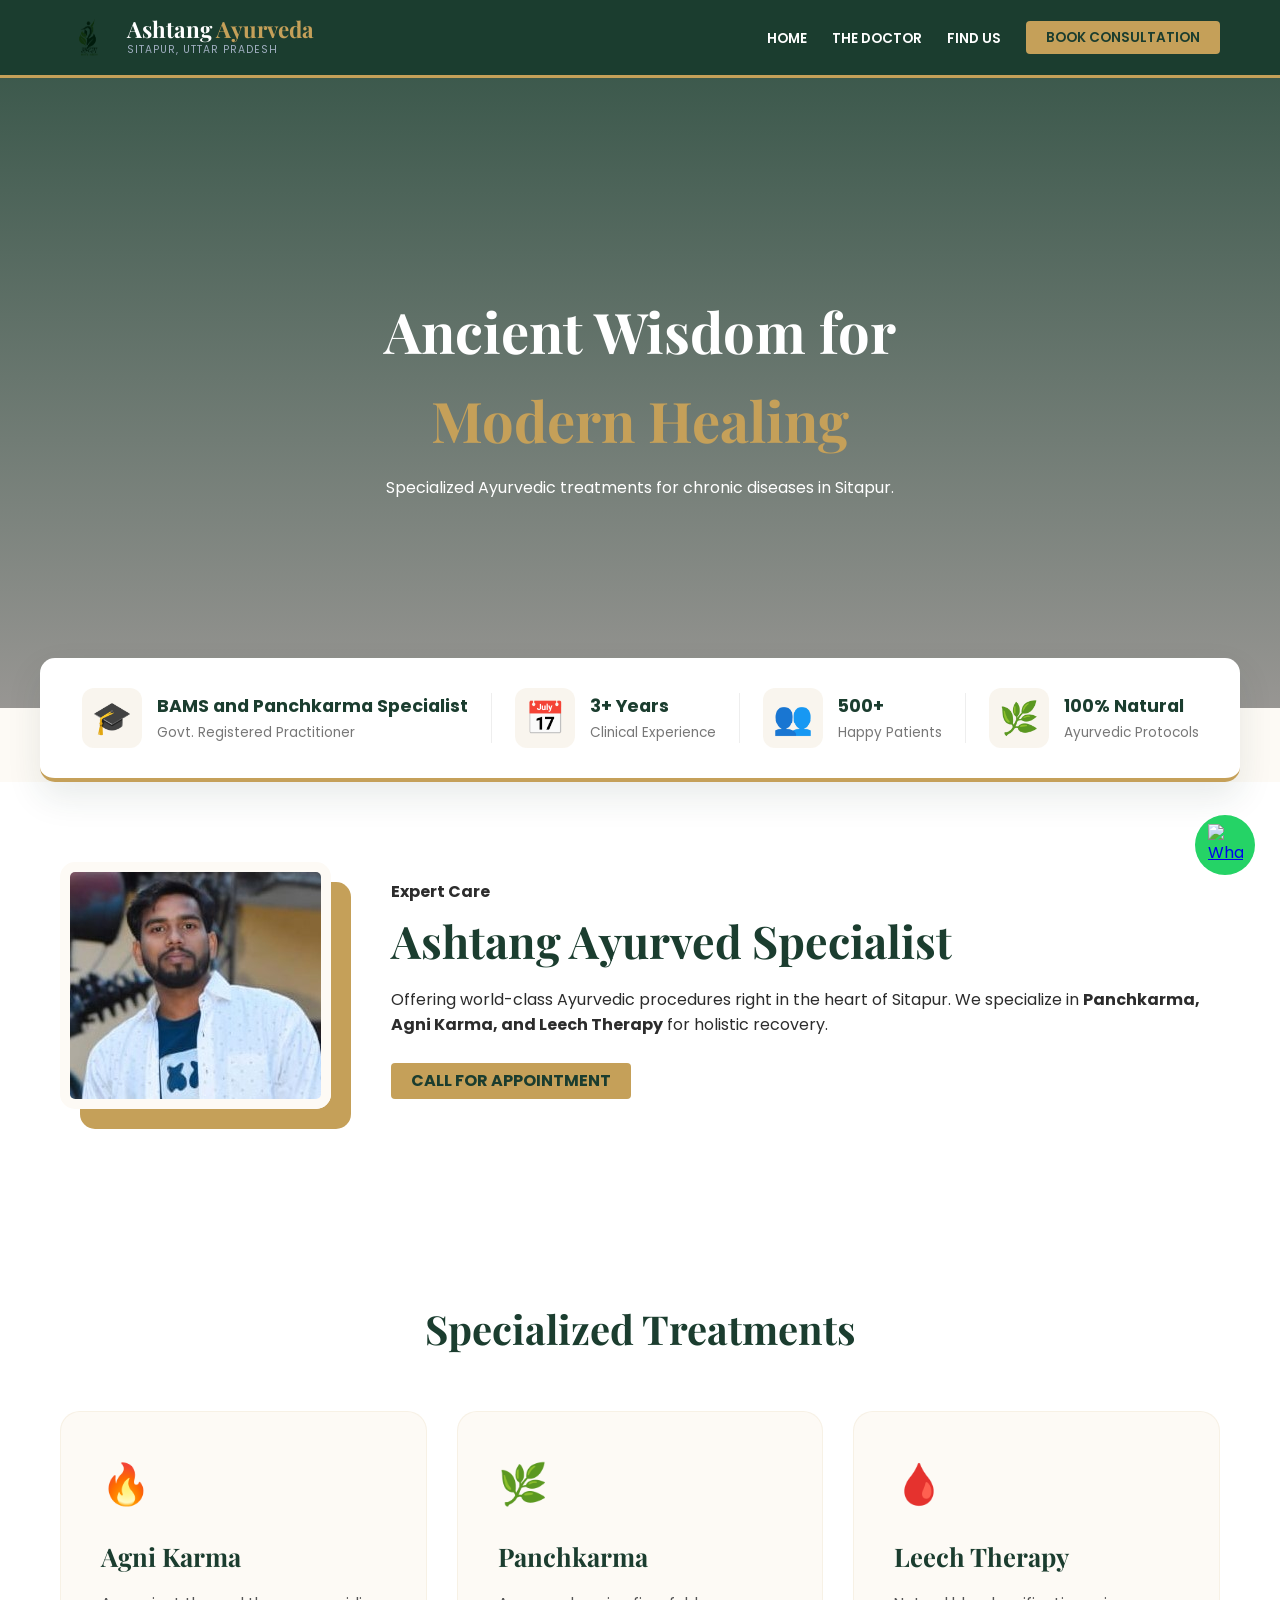
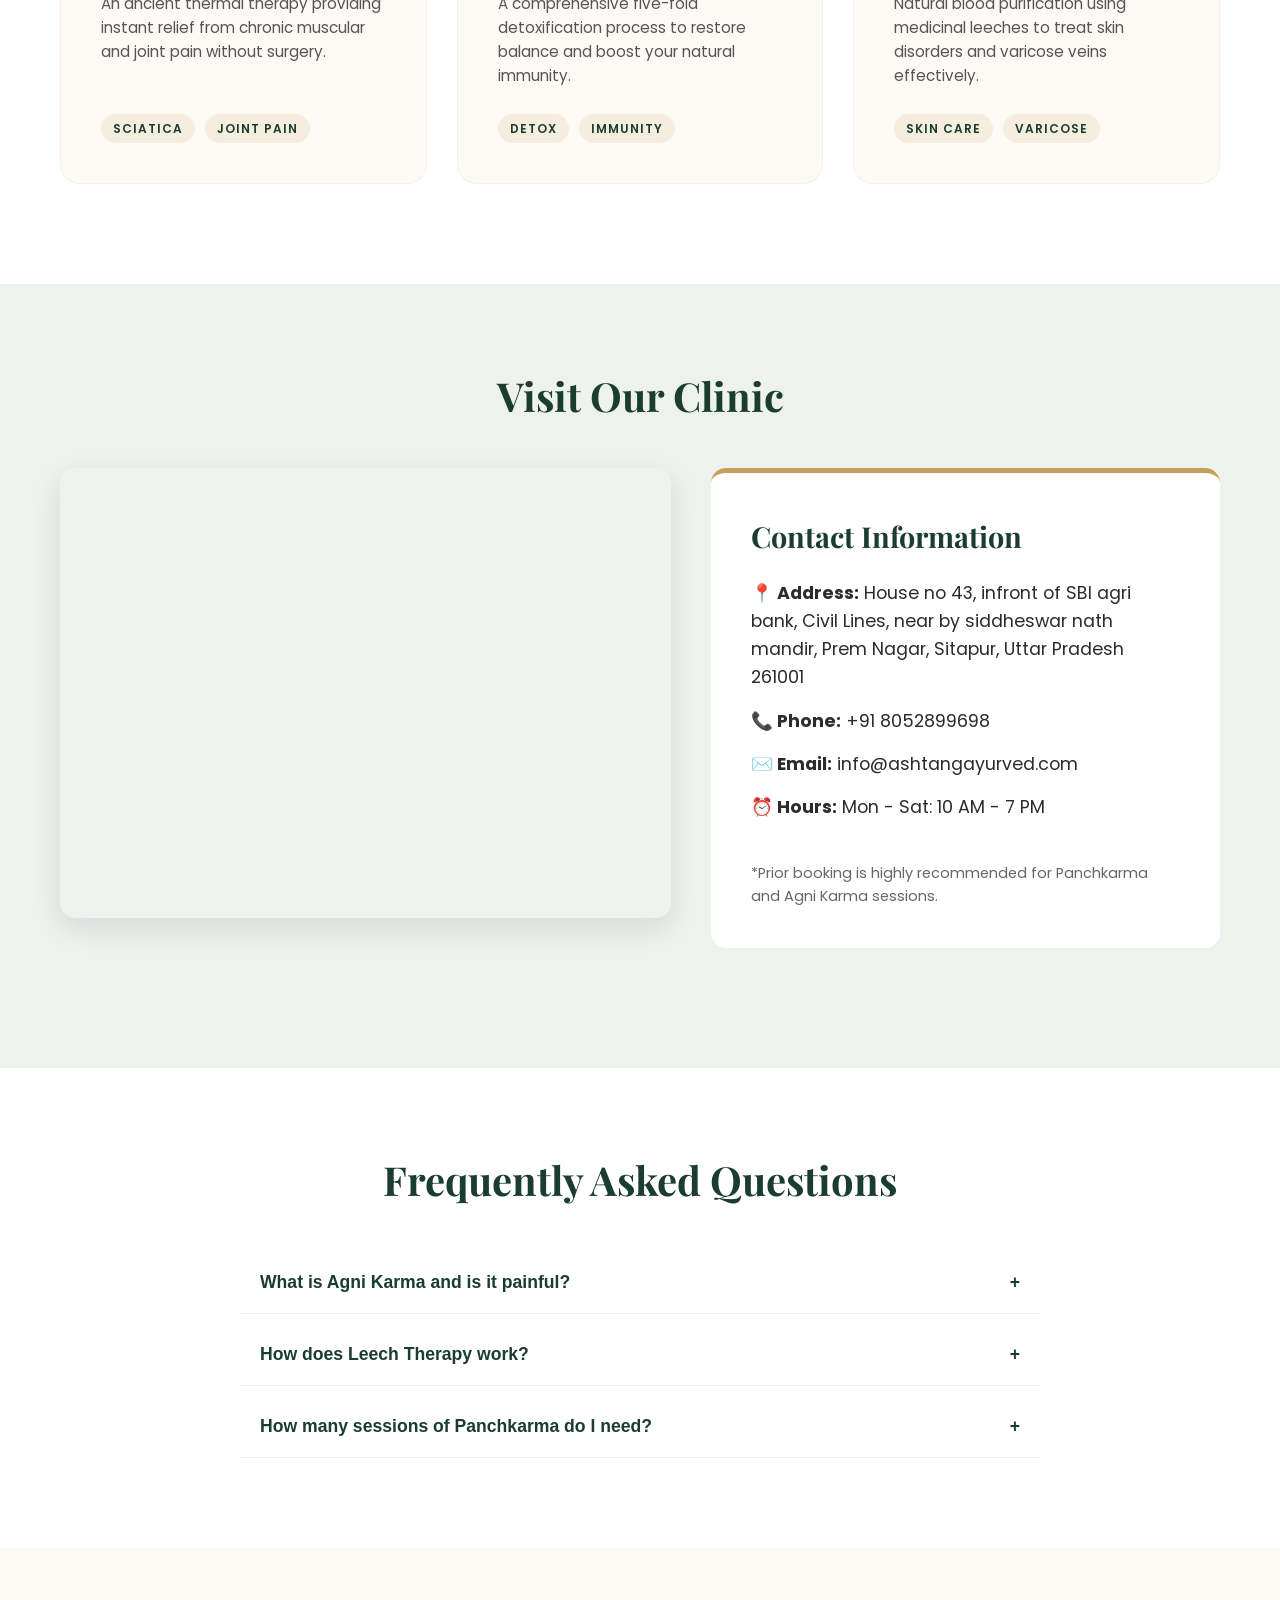
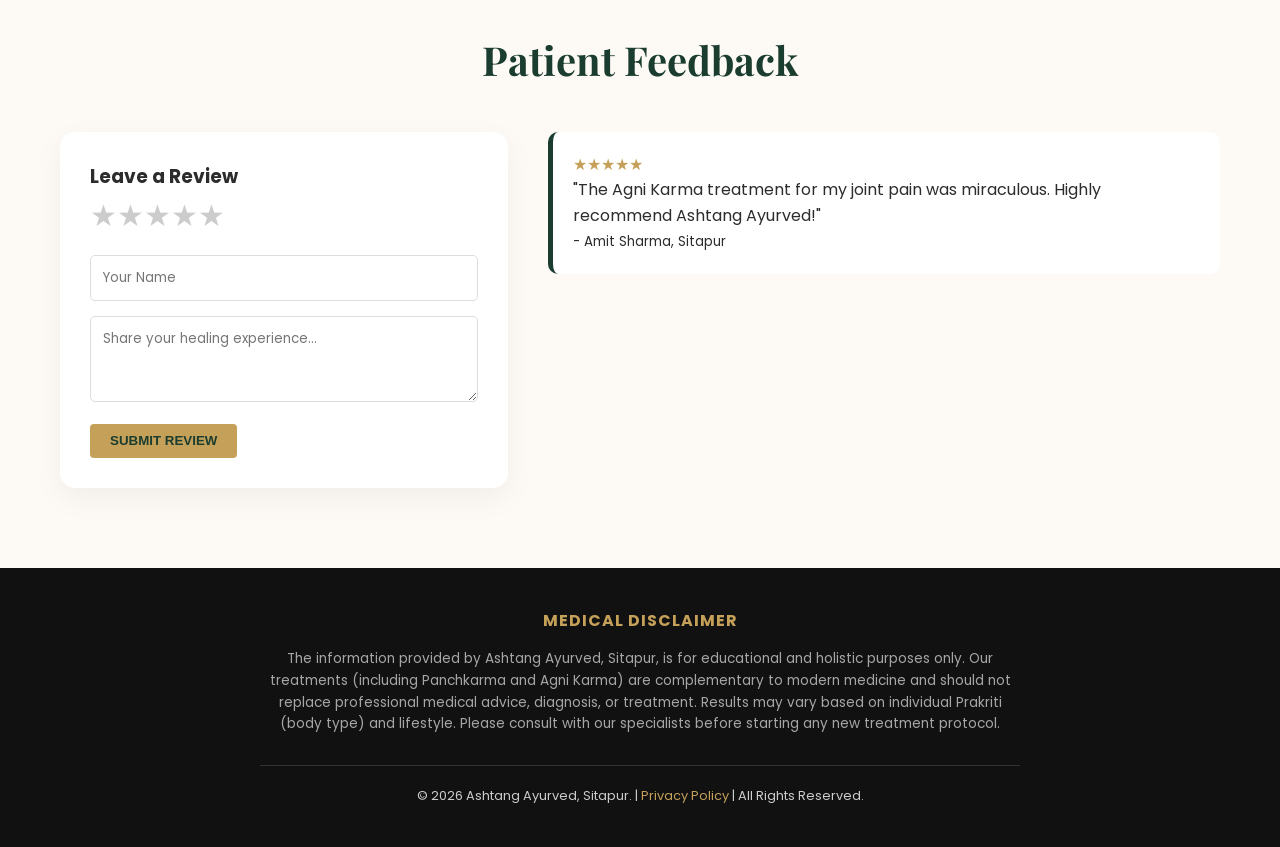
==== index.html @ 62a24b26 "Update index file for dr photo" ====
<!DOCTYPE html>
<html lang="en">
<head>
    <meta charset="UTF-8">
    <meta name="viewport" content="width=device-width, initial-scale=1.0">
    <title>Ashtang Ayurveda | Sitapur - Specialized Ayurvedic Clinic</title>
    <link href="https://fonts.googleapis.com/css2?family=Playfair+Display:wght@700&family=Poppins:wght@300;400;600&display=swap" rel="stylesheet">
    <link rel="stylesheet" href="style.css">
</head>
<body>

    <nav class="navbar">
    <div class="container navbar-content">
        <div class="logo-area">
            <img src="अष्टांग_आयुर्वेद_क्लीनिक.png" alt="Logo" class="header-logo">
            <div class="logo-text">
                <h1 class="logo">Ashtang <span>Ayurveda</span></h1>
                <p class="location-tag">Sitapur, Uttar Pradesh</p>
            </div>
        </div>
        <ul class="nav-links">
            <li><a href="#home">HOME</a></li>
            <li><a href="#about">THE DOCTOR</a></li>
            <li><a href="#location">FIND US</a></li>
            <li><a href="https://wa.me/918052899698" class="btn-cta">Book Consultation</a></li>
        </ul>
    </div>
</nav>

    <header id="home" class="hero">
        <div class="container">
            <h2>Ancient Wisdom for <br><span>Modern Healing</span></h2>
            <p>Specialized Ayurvedic treatments for chronic diseases in Sitapur.</p>
        </div>
    </header>

<section class="trust-banner">
    <div class="container banner-flex">
        <div class="trust-item">
            <span class="trust-icon">🎓</span>
            <div class="trust-text">
                <h4>BAMS and Panchkarma Specialist</h4>
                <p>Govt. Registered Practitioner</p>
            </div>
        </div>
        <div class="trust-divider"></div>
        <div class="trust-item">
            <span class="trust-icon">📅</span>
            <div class="trust-text">
                <h4>3+ Years</h4>
                <p>Clinical Experience</p>
            </div>
        </div>
        <div class="trust-divider"></div>
        <div class="trust-item">
            <span class="trust-icon">👥</span>
            <div class="trust-text">
                <h4>500+</h4>
                <p>Happy Patients</p>
            </div>
        </div>
        <div class="trust-divider"></div>
        <div class="trust-item">
            <span class="trust-icon">🌿</span>
            <div class="trust-text">
                <h4>100% Natural</h4>
                <p>Ayurvedic Protocols</p>
            </div>
        </div>
    </div>
</section>

    <section id="about" class="about-doctor">
        <div class="container">
            <div class="doctor-flex">
                <div class="doctor-image">
                    <img src="dr .jpeg" alt="Doctor Photo">
                </div>
                <div class="doctor-info">
                    <h4>Expert Care</h4>
                    <h2>Ashtang Ayurved Specialist</h2>
                    <p>Offering world-class Ayurvedic procedures right in the heart of Sitapur. We specialize in <strong>Panchkarma, Agni Karma, and Leech Therapy</strong> for holistic recovery.</p>
                    <br>
                    <a href="tel:+919876543210" class="btn-cta" style="text-decoration:none;">Call for Appointment</a>
                </div>
            </div>
        </div>
    </section>
<!--<div id="waGreeting" class="wa-greeting">
    <div class="wa-header">
        <strong>Ashtang Ayurved</strong>
        <span class="wa-status">Online</span>
    </div>
    <p>Namaste! 🙏 Need help with chronic pain or a health consultation? Message us now.</p>
    <div class="wa-triangle"></div>
</div> -->
<section id="services" class="services-section">
    <div class="container">
        <h2 class="section-title">Specialized Treatments</h2>
        <div class="services-grid">
            <div class="service-card">
                <div class="service-icon">🔥</div>
                <h3>Agni Karma</h3>
                <p>An ancient thermal therapy providing instant relief from chronic muscular and joint pain without surgery.</p>
                <ul class="service-tags">
                    <li>Sciatica</li>
                    <li>Joint Pain</li>
                </ul>
            </div>

            <div class="service-card">
                <div class="service-icon">🌿</div>
                <h3>Panchkarma</h3>
                <p>A comprehensive five-fold detoxification process to restore balance and boost your natural immunity.</p>
                <ul class="service-tags">
                    <li>Detox</li>
                    <li>Immunity</li>
                </ul>
            </div>

            <div class="service-card">
                <div class="service-icon">🩸</div>
                <h3>Leech Therapy</h3>
                <p>Natural blood purification using medicinal leeches to treat skin disorders and varicose veins effectively.</p>
                <ul class="service-tags">
                    <li>Skin Care</li>
                    <li>Varicose</li>
                </ul>
            </div>
        </div>
    </div>
</section>

    <section id="location" class="location-section">
        <div class="container">
            <h2 style="text-align:center; font-family: 'Playfair Display', serif; font-size: 2.5rem; color: var(--primary-green); margin-bottom: 40px;">Visit Our Clinic</h2>
            <div class="map-flex">
                <div class="map-container">
                    <iframe src="https://www.google.com/maps/embed?pb=!1m18!1m12!1m3!1d7073.698194870112!2d80.66636896977536!3d27.5671934!2m3!1f0!2f0!3f0!3m2!1i1024!2i768!4f13.1!3m3!1m2!1s0x399ed7002615977b%3A0xf498e1e6c9c379ab!2sAshtang%20Ayurveda%20clinic!5e0!3m2!1sen!2sin!4v1774503449851!5m2!1sen!2sin" width="600" height="450" style="border:0;" allowfullscreen="" loading="lazy" referrerpolicy="no-referrer-when-downgrade"></iframe>
                </div>
                <div class="contact-card">
                    <h3>Contact Information</h3>
                    <div class="contact-item"><strong>📍 Address:</strong> House no 43, infront of SBI agri bank, Civil Lines, near by siddheswar nath mandir, Prem Nagar, Sitapur, Uttar Pradesh 261001</div>
                    <div class="contact-item"><strong>📞 Phone:</strong> +91 8052899698</div>
                    <div class="contact-item"><strong>✉️ Email:</strong> info@ashtangayurved.com</div>
                    <div class="contact-item"><strong>⏰ Hours:</strong> Mon - Sat: 10 AM - 7 PM</div>
                    <br>
                    <p style="color: #666; font-size: 0.9rem;">*Prior booking is highly recommended for Panchkarma and Agni Karma sessions.</p>
                </div>
            </div>
        </div>
    </section>

    <section id="faq" class="faq-section">
        <div class="container">
            <h2 class="section-title">Frequently Asked Questions</h2>
            <div class="faq-container">
                <div class="faq-item">
                    <button class="faq-question">What is Agni Karma and is it painful? <span>+</span></button>
                    <div class="faq-answer">
                        <p>Agni Karma is a traditional thermal micro-cautery technique. While it involves heat, it is performed with precision. Most patients in our Sitapur clinic describe it as a minor "pinprick" sensation, providing almost instant relief for chronic pain like Sciatica or Joint pain.</p>
                    </div>
                </div>
                <div class="faq-item">
                    <button class="faq-question">How does Leech Therapy work? <span>+</span></button>
                    <div class="faq-answer">
                        <p>Leech Therapy (Jalaukavacharana) involves using medicinal leeches to remove localized impure blood and inject healing enzymes. It is highly effective for skin diseases, varicose veins, and non-healing ulcers.</p>
                    </div>
                </div>
                <div class="faq-item">
                    <button class="faq-question">How many sessions of Panchkarma do I need? <span>+</span></button>
                    <div class="faq-answer">
                        <p>The number of sessions depends entirely on your body type (Prakriti) and the severity of the disease. Typically, a standard detox cycle lasts 7 to 21 days.</p>
                    </div>
                </div>
            </div>
        </div>
    </section>

    <section id="feedback" class="feedback-section">
        <div class="container">
            <h2 class="section-title">Patient Feedback</h2>
            <div class="feedback-container">
                <div class="feedback-form">
                    <h3>Leave a Review</h3>
                    <div class="star-rating">
                        <input type="radio" name="stars" id="star5" value="5"><label for="star5">★</label>
                        <input type="radio" name="stars" id="star4" value="4"><label for="star4">★</label>
                        <input type="radio" name="stars" id="star3" value="3"><label for="star3">★</label>
                        <input type="radio" name="stars" id="star2" value="2"><label for="star2">★</label>
                        <input type="radio" name="stars" id="star1" value="1"><label for="star1">★</label>
                    </div>
                    <input type="text" id="reviewerName" placeholder="Your Name" required>
                    <textarea id="reviewerText" placeholder="Share your healing experience..." rows="3" required></textarea>
                    <button type="button" class="btn-cta" onclick="addReview()">Submit Review</button>
                </div>
                <div class="reviews-display" id="reviewsDisplay">
                    <div class="review-item">
                        <div class="review-stars">★★★★★</div>
                        <p>"The Agni Karma treatment for my joint pain was miraculous. Highly recommend Ashtang Ayurved!"</p>
                        <small>- Amit Sharma, Sitapur</small>
                    </div>
                </div>
            </div>
        </div>
    </section>

    <a href="https://wa.me/919876543210" class="wa-float" target="_blank">
        <img src="https://upload.wikimedia.org/wikipedia/commons/6/6b/WhatsApp.svg" width="35" alt="WhatsApp">
    </a>

    <footer>
    <div class="container footer-content">
        <div class="footer-disclaimer">
            <h4>Medical Disclaimer</h4>
            <p>
                The information provided by Ashtang Ayurved, Sitapur, is for educational and holistic purposes only. 
                Our treatments (including Panchkarma and Agni Karma) are complementary to modern medicine and should 
                not replace professional medical advice, diagnosis, or treatment. Results may vary based on 
                individual Prakriti (body type) and lifestyle. Please consult with our specialists before 
                starting any new treatment protocol.
            </p>
        </div>
        <hr class="footer-divider">
        <p class="copyright">© 2026 Ashtang Ayurved, Sitapur. | <a href="#privacy">Privacy Policy</a> | All Rights Reserved.</p>
    </div>
</footer>

    <script src="script.js"></script>
<button id="scrollToTop" class="scroll-btn" title="Go to top">
    <span class="arrow-up">↑</span>
</button>
</body>
</html>
---- style.css ----
:root {
    --primary-green: #1b3d2f; 
    --accent-gold: #c5a059;   
    --bg-cream: #fdfaf5;      
    --text-dark: #2c2c2c;
    --white: #ffffff;
}

* { margin: 0; padding: 0; box-sizing: border-box; }

body { 
    font-family: 'Poppins', sans-serif; 
    background-color: var(--bg-cream); 
    color: var(--text-dark); 
    line-height: 1.6; 
    scroll-behavior: smooth; 
}

.container { max-width: 1200px; margin: 0 auto; padding: 0 20px; }

/* Navigation */
.navbar { background: var(--primary-green); padding: 15px 0; position: sticky; top: 0; z-index: 1000; border-bottom: 3px solid var(--accent-gold); }
.navbar .container { display: flex; justify-content: space-between; align-items: center; }
.logo { font-family: 'Playfair Display', serif; font-size: 1.8rem; color: var(--white); }
.logo span { color: var(--accent-gold); }
.location-tag { color: #a0aec0; font-size: 0.7rem; letter-spacing: 2px; text-transform: uppercase; }
.nav-links { display: flex; list-style: none; align-items: center; }
.nav-links li { margin-left: 30px; }
.nav-links li a { text-decoration: none; color: var(--white); font-size: 0.85rem; font-weight: 600; transition: 0.3s; }
.btn-cta { 
    background: var(--accent-gold); 
    color: var(--primary-green) !important; 
    padding: 12px 24px; 
    border-radius: 4px; 
    font-weight: 700; 
    text-transform: uppercase; 
    border: none;
    cursor: pointer;
}

/* Hero */
.hero { height: 70vh; background: linear-gradient(rgba(27, 61, 47, 0.85), rgba(0,0,0,0.4)), url('https://images.unsplash.com/photo-1544367567-0f2fcb009e0b?auto=format&fit=crop&w=1600&q=80') center/cover; display: flex; align-items: center; color: var(--white); text-align: center; }
.hero h2 { font-family: 'Playfair Display', serif; font-size: 3.5rem; margin-bottom: 10px; width: 100%; }
.hero h2 span { color: var(--accent-gold); }

/* About Doctor */
.about-doctor { padding: 80px 0; background: var(--white); }
.doctor-flex { display: flex; align-items: center; gap: 60px; flex-wrap: wrap; }
.doctor-image img { width: 100%; max-width: 450px; border-radius: 15px; border: 10px solid var(--bg-cream); box-shadow: 20px 20px 0px var(--accent-gold); }
.doctor-info { flex: 1.5; min-width: 300px; }
.doctor-info h2 { font-family: 'Playfair Display', serif; font-size: 2.8rem; color: var(--primary-green); margin-bottom: 10px; }

/* Map & Contact */
.location-section { padding: 80px 0; background: #eef2ef; }
.map-flex { display: grid; grid-template-columns: 1.2fr 1fr; gap: 40px; margin-bottom: 40px; }
.map-container iframe { width: 100%; height: 450px; border-radius: 15px; border: 0; box-shadow: 0 10px 30px rgba(0,0,0,0.1); }
.contact-card { background: var(--white); padding: 40px; border-radius: 15px; border-top: 5px solid var(--accent-gold); }
.contact-card h3 { color: var(--primary-green); margin-bottom: 20px; font-family: 'Playfair Display', serif; font-size: 1.8rem; }
.contact-item { margin-bottom: 15px; font-size: 1.1rem; }

/* FAQ */
.faq-section { padding: 80px 0; background: var(--white); }
.section-title { text-align: center; font-family: 'Playfair Display', serif; font-size: 2.5rem; color: var(--primary-green); margin-bottom: 40px; }
.faq-container { max-width: 800px; margin: 0 auto; }
.faq-item { border-bottom: 1px solid #eee; margin-bottom: 10px; }
.faq-question { width: 100%; padding: 20px; background: none; border: none; text-align: left; font-size: 1.1rem; font-weight: 600; color: var(--primary-green); cursor: pointer; display: flex; justify-content: space-between; align-items: center; }
.faq-answer { padding: 0 20px; max-height: 0; overflow: hidden; transition: max-height 0.3s ease-out; background: var(--bg-cream); border-radius: 5px; }
.faq-answer p { padding: 20px 0; color: #555; }
.faq-item.active .faq-answer { max-height: 200px; }

/* Feedback */
.feedback-section { padding: 80px 0; background: var(--bg-cream); }
.feedback-container { display: grid; grid-template-columns: 1fr 1.5fr; gap: 40px; }
.feedback-form { background: var(--white); padding: 30px; border-radius: 15px; box-shadow: 0 10px 30px rgba(0,0,0,0.05); }
.feedback-form input, .feedback-form textarea { width: 100%; padding: 12px; margin-bottom: 15px; border: 1px solid #ddd; border-radius: 5px; font-family: inherit; }

.star-rating { display: flex; flex-direction: row-reverse; justify-content: flex-end; margin-bottom: 15px; }
.star-rating input { display: none; }
.star-rating label { font-size: 30px; color: #ccc; cursor: pointer; transition: 0.3s; }
.star-rating input:checked ~ label, .star-rating label:hover, .star-rating label:hover ~ label { color: var(--accent-gold); }

.reviews-display { max-height: 450px; overflow-y: auto; }
.review-item { background: var(--white); padding: 20px; border-radius: 10px; margin-bottom: 20px; border-left: 5px solid var(--primary-green); animation: fadeIn 0.5s ease-in; }
.review-stars { color: var(--accent-gold); }

/* Footer & Floating Button */
footer { background: #111; color: #ccc; padding: 40px 0; text-align: center; }
.wa-float { position: fixed; bottom: 25px; right: 25px; background: #25d366; width: 60px; height: 60px; border-radius: 50px; display: flex; align-items: center; justify-content: center; z-index: 1001; }

@keyframes fadeIn { from { opacity: 0; transform: translateY(10px); } to { opacity: 1; transform: translateY(0); } }

@media (max-width: 768px) { 
    .nav-links { display: none; } 
    .map-flex, .feedback-container { grid-template-columns: 1fr; }
    .hero h2 { font-size: 2.2rem; }
}

.services-section {
    padding: 100px 0;
    background-color: var(--white);
}

.services-grid {
    display: grid;
    grid-template-columns: repeat(auto-fit, minmax(300px, 1fr));
    gap: 30px;
    margin-top: 50px;
}

.service-card {
    background: var(--bg-cream);
    padding: 40px;
    border-radius: 20px;
    border: 1px solid rgba(197, 160, 89, 0.1); /* Subtle gold border */
    transition: all 0.4s cubic-bezier(0.165, 0.84, 0.44, 1);
    position: relative;
    display: flex;
    flex-direction: column;
}

/* The "Soft Lift" Hover */
.service-card:hover {
    transform: translateY(-12px);
    background: var(--white);
    box-shadow: 0 20px 40px rgba(27, 61, 47, 0.08);
    border-color: var(--accent-gold);
}

.service-icon {
    font-size: 2.5rem;
    margin-bottom: 20px;
    display: inline-block;
}

.service-card h3 {
    font-family: 'Playfair Display', serif;
    color: var(--primary-green);
    font-size: 1.6rem;
    margin-bottom: 15px;
}

.service-card p {
    font-size: 0.95rem;
    color: #555;
    margin-bottom: 25px;
    flex-grow: 1;
}

/* Service Tags */
.service-tags {
    display: flex;
    gap: 10px;
    list-style: none;
}

.service-tags li {
    background: rgba(197, 160, 89, 0.15);
    color: var(--primary-green);
    padding: 5px 12px;
    border-radius: 50px;
    font-size: 0.75rem;
    font-weight: 600;
    text-transform: uppercase;
    letter-spacing: 1px;
}

.trust-banner {
    margin-top: -50px; /* Pulls the banner up into the hero section */
    position: relative;
    z-index: 10;
    padding: 0 20px;
}

.banner-flex {
    background: var(--white);
    display: flex;
    justify-content: space-around;
    align-items: center;
    padding: 30px;
    border-radius: 15px;
    box-shadow: 0 15px 35px rgba(27, 61, 47, 0.1);
    border-bottom: 4px solid var(--accent-gold);
}

.trust-item {
    display: flex;
    align-items: center;
    gap: 15px;
    text-align: left;
}

.trust-icon {
    font-size: 2rem;
    background: rgba(197, 160, 89, 0.1);
    width: 60px;
    height: 60px;
    display: flex;
    align-items: center;
    justify-content: center;
    border-radius: 12px;
}

.trust-text h4 {
    color: var(--primary-green);
    font-size: 1.1rem;
    font-weight: 700;
    margin-bottom: 2px;
}

.trust-text p {
    color: #777;
    font-size: 0.85rem;
    margin: 0;
}

.trust-divider {
    width: 1px;
    height: 50px;
    background: #eee;
}

/* Responsive adjustments */
@media (max-width: 992px) {
    .banner-flex {
        flex-wrap: wrap;
        gap: 30px;
    }
    .trust-divider {
        display: none;
    }
    .trust-item {
        width: 45%;
    }
}

@media (max-width: 600px) {
    .trust-banner { margin-top: -30px; }
    .trust-item { width: 100%; }
}

.scroll-btn {
    position: fixed;
    bottom: 100px; /* Placed above the WhatsApp button */
    right: 25px;
    width: 50px;
    height: 50px;
    background-color: var(--primary-green);
    color: var(--accent-gold);
    border: 2px solid var(--accent-gold);
    border-radius: 50%;
    cursor: pointer;
    display: none; /* Hidden by default */
    align-items: center;
    justify-content: center;
    font-size: 1.5rem;
    font-weight: bold;
    z-index: 1000;
    transition: all 0.3s ease;
    box-shadow: 0 4px 15px rgba(0, 0, 0, 0.2);
}

.scroll-btn:hover {
    background-color: var(--accent-gold);
    color: var(--primary-green);
    transform: translateY(-5px);
}

.arrow-up {
    line-height: 0;
    margin-bottom: 4px;
}
/* WhatsApp Greeting Styles 
.wa-greeting {
    position: fixed;
    bottom: 95px; /* Positioned right above the WA button */
    right: 25px;
    width: 260px;
    background: white;
    border-radius: 12px;
    box-shadow: 0 10px 25px rgba(0,0,0,0.15);
    padding: 15px;
    font-size: 0.85rem;
    z-index: 1000;
    display: none; /* Hidden initially */
    animation: slideIn 0.5s ease forwards;
    border-left: 4px solid #25d366;
}

.wa-header {
    display: flex;
    justify-content: space-between;
    margin-bottom: 8px;
}

.wa-status {
    color: #25d366;
    font-size: 0.7rem;
    font-weight: 600;
    text-transform: uppercase;
}

.wa-greeting p {
    margin: 0;
    color: #444;
    line-height: 1.4;
}

/* The little "tail" of the chat bubble */
.wa-triangle {
    position: absolute;
    bottom: -10px;
    right: 20px;
    width: 0;
    height: 0;
    border-left: 10px solid transparent;
    border-right: 10px solid transparent;
    border-top: 10px solid white;
}

@keyframes slideIn {
    from { opacity: 0; transform: translateY(20px); }
    to { opacity: 1; transform: translateY(0); }
}*/

footer {
    background: #111;
    color: #999;
    padding: 60px 0 30px;
    text-align: center;
}

.footer-content {
    max-width: 800px;
    margin: 0 auto;
}

.footer-disclaimer h4 {
    color: var(--accent-gold);
    font-size: 1rem;
    margin-bottom: 15px;
    text-transform: uppercase;
    letter-spacing: 1px;
}

.footer-disclaimer p {
    font-size: 0.85rem;
    line-height: 1.6;
    margin-bottom: 30px;
    opacity: 0.8;
}

.footer-divider {
    border: 0;
    border-top: 1px solid #333;
    margin: 20px 0;
}

.copyright {
    font-size: 0.8rem;
}

.copyright a {
    color: var(--accent-gold);
    text-decoration: none;
}

.copyright a:hover {
    text-decoration: underline;
}

/* Logo Area Layout */
.logo-area {
    display: flex;
    align-items: center;
    gap: 15px; /* Space between icon and text */
}

.header-logo {
    height: 60px; /* Adjust size to fit your navbar height */
    width: auto;
    /* This magic line makes the white background of your PNG transparent */
    mix-blend-mode: multiply; 
    filter: brightness(1.1); /* Optional: makes the logo colors pop slightly */
}

.logo-text {
    display: flex;
    flex-direction: column;
    justify-content: center;
}

.logo {
    line-height: 1; /* Tightens the gap between name and location tag */
    margin-bottom: 2px;
}

/* Ensure the navbar has enough height for the logo */
.navbar {
    padding: 10px 0; 
}

/* Mobile Tweak */
@media (max-width: 480px) {
    .header-logo {
        height: 45px;
    }
    .logo {
        font-size: 1.4rem;
    }
}



/* Navbar Layout Fix */
.navbar-content {
    display: flex;
    justify-content: space-between;
    align-items: center;
    width: 100%;
}

.logo-area {
    display: flex;
    align-items: center;
    gap: 12px;
    flex-shrink: 0; /* Prevents logo from being squashed */
}

.header-logo {
    height: 55px; /* Perfect height for the navbar */
    width: auto;
    mix-blend-mode: multiply; /* Removes white background from PNG */
    display: block;
}

.logo-text {
    display: flex;
    flex-direction: column;
    text-align: left;
}

.logo {
    font-size: 1.4rem !important; /* Forces consistent font size */
    margin: 0 !important;
    line-height: 1.1;
}

.location-tag {
    font-size: 0.65rem !important;
    margin: 0;
    letter-spacing: 1px;
    color: #a0aec0;
}

/* Links and Button Fix */
.nav-links {
    display: flex;
    align-items: center;
    list-style: none;
    margin: 0;
}

.nav-links li {
    margin-left: 25px;
    white-space: nowrap; /* Prevents text from wrapping */
}

.btn-cta {
    display: inline-flex !important;
    align-items: center;
    justify-content: center;
    padding: 10px 20px !important;
    height: auto !important; /* Fixes the "stretched" button look */
    text-decoration: none;
    line-height: 1;
}

/* Mobile Responsiveness */
@media (max-width: 768px) {
    .nav-links {
        display: none; /* Hides links on mobile as per original design */
    }
}
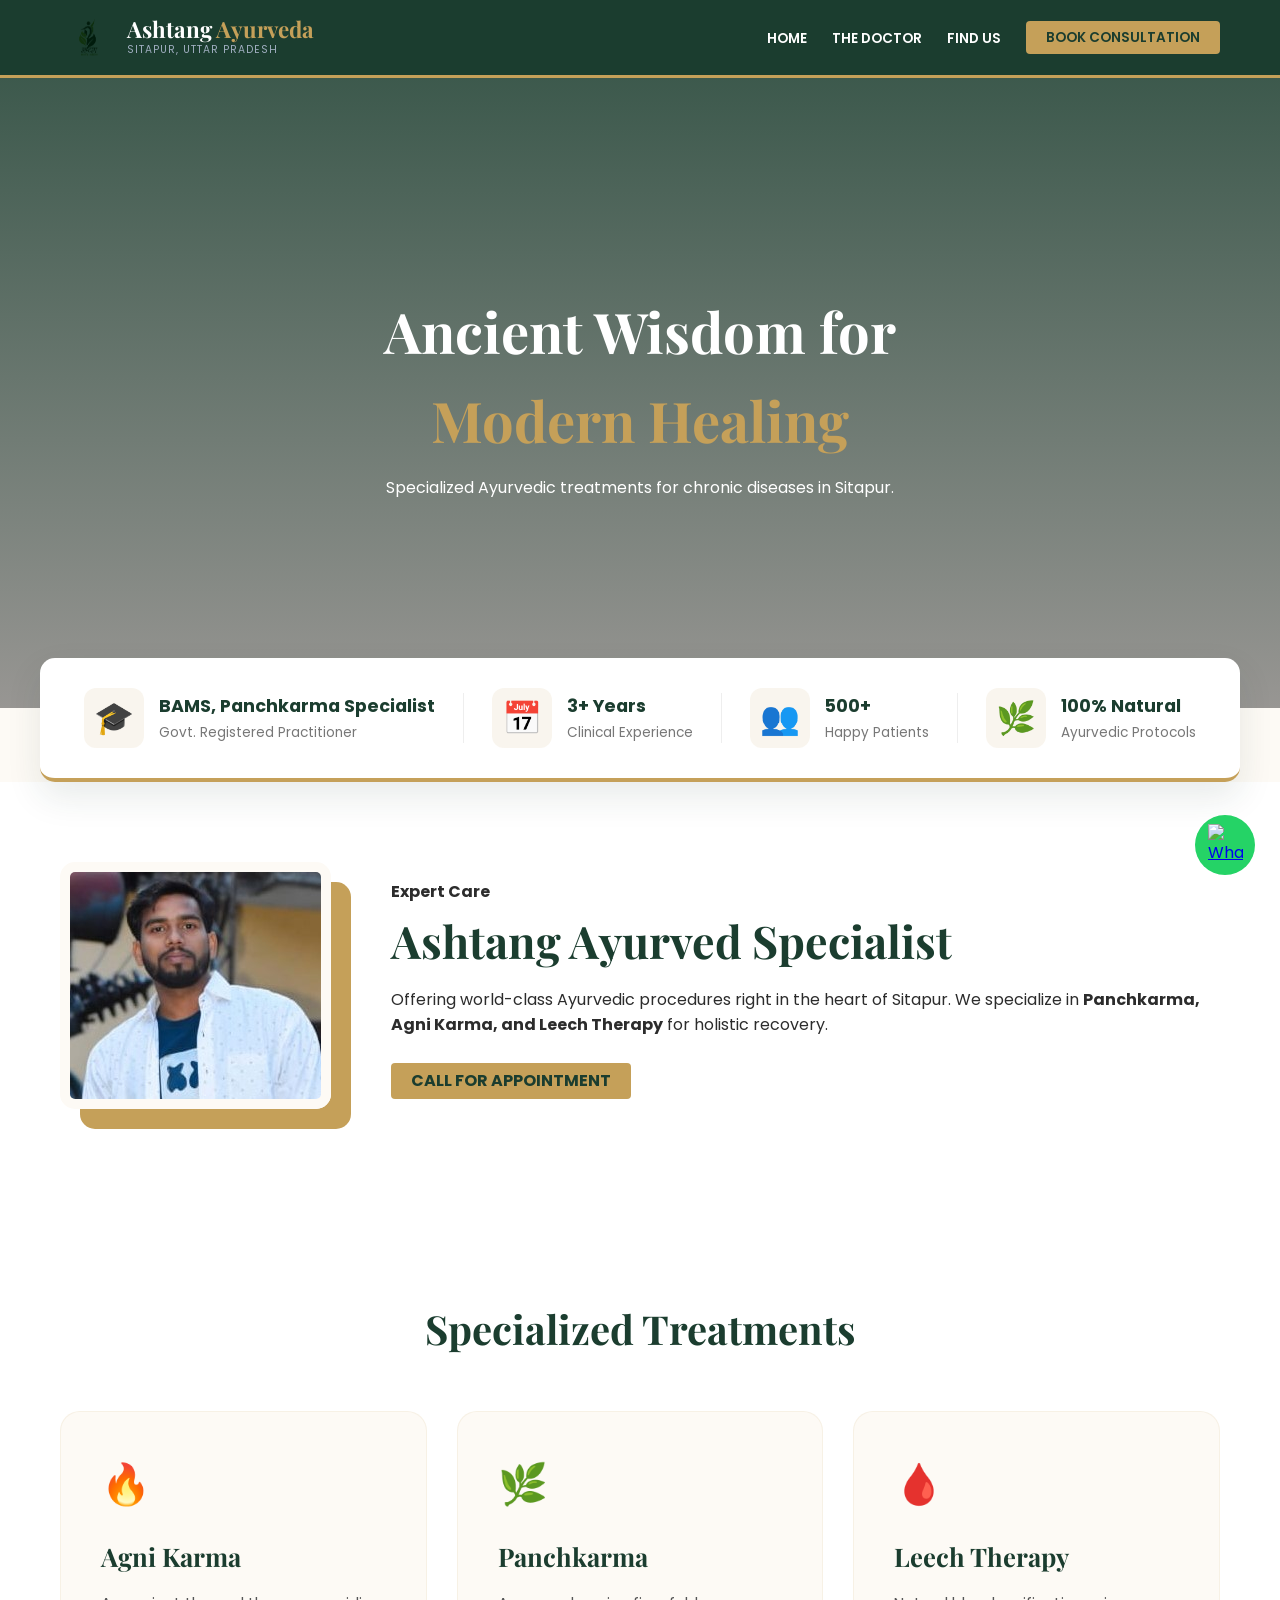
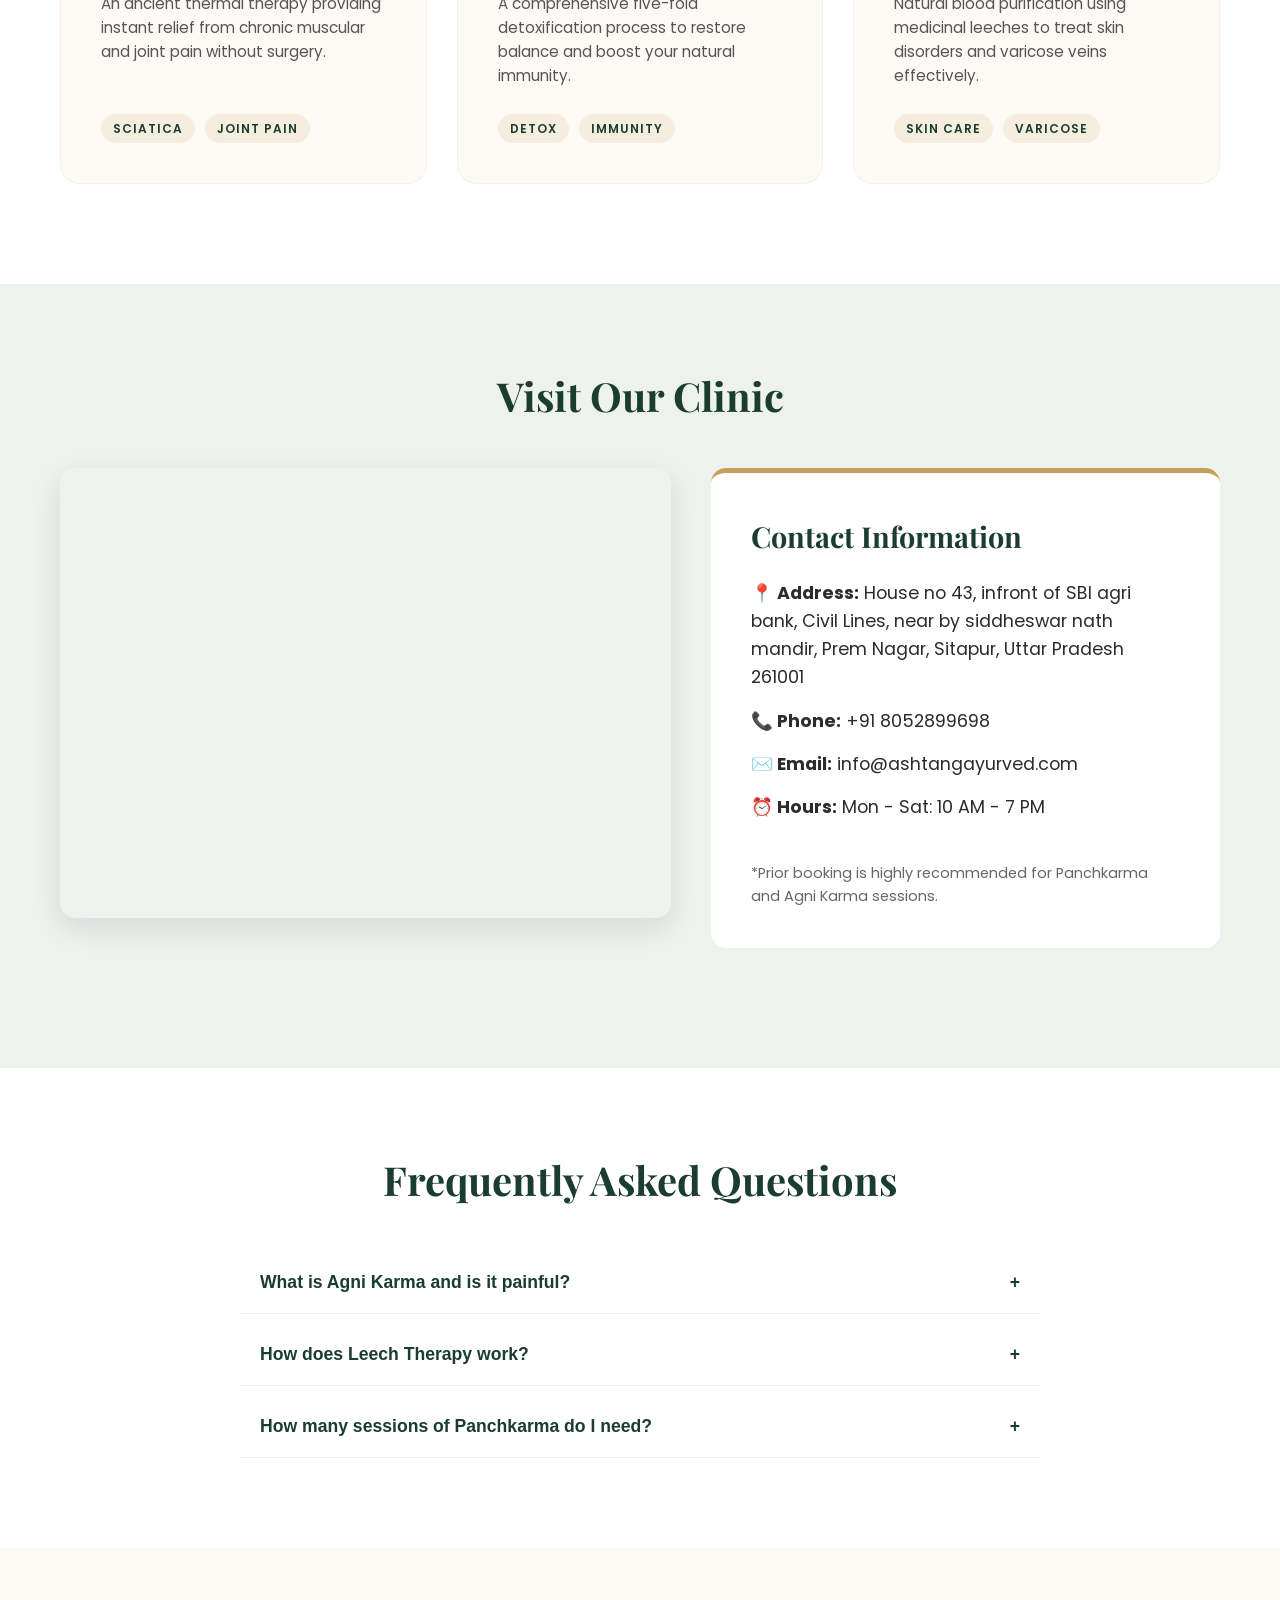
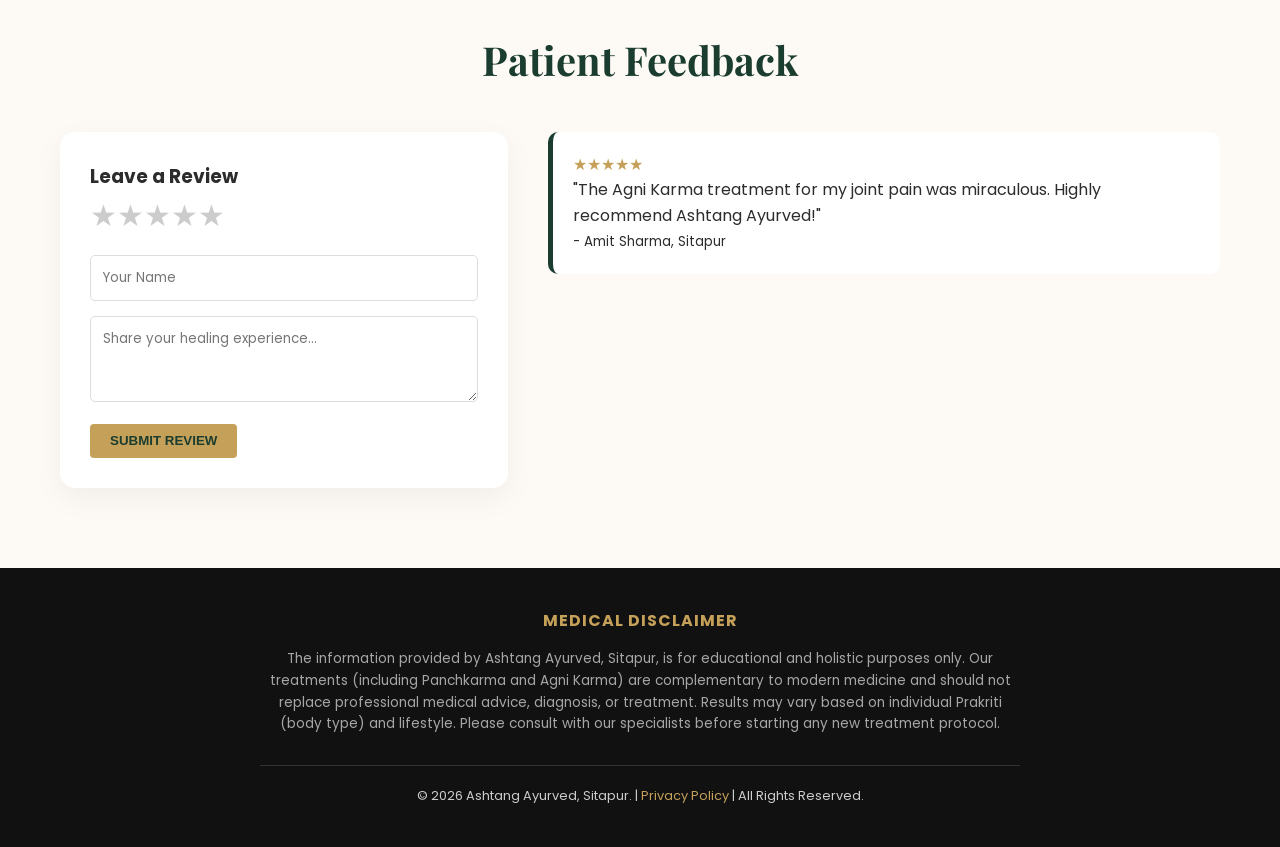
==== commit 9c993edc: "Update index file for dr" ====
--- a/index.html
+++ b/index.html
@@ -39,7 +39,7 @@
         <div class="trust-item">
             <span class="trust-icon">🎓</span>
             <div class="trust-text">
-                <h4>BAMS and Panchkarma Specialist</h4>
+                <h4>BAMS, Panchkarma Specialist</h4>
                 <p>Govt. Registered Practitioner</p>
             </div>
         </div>
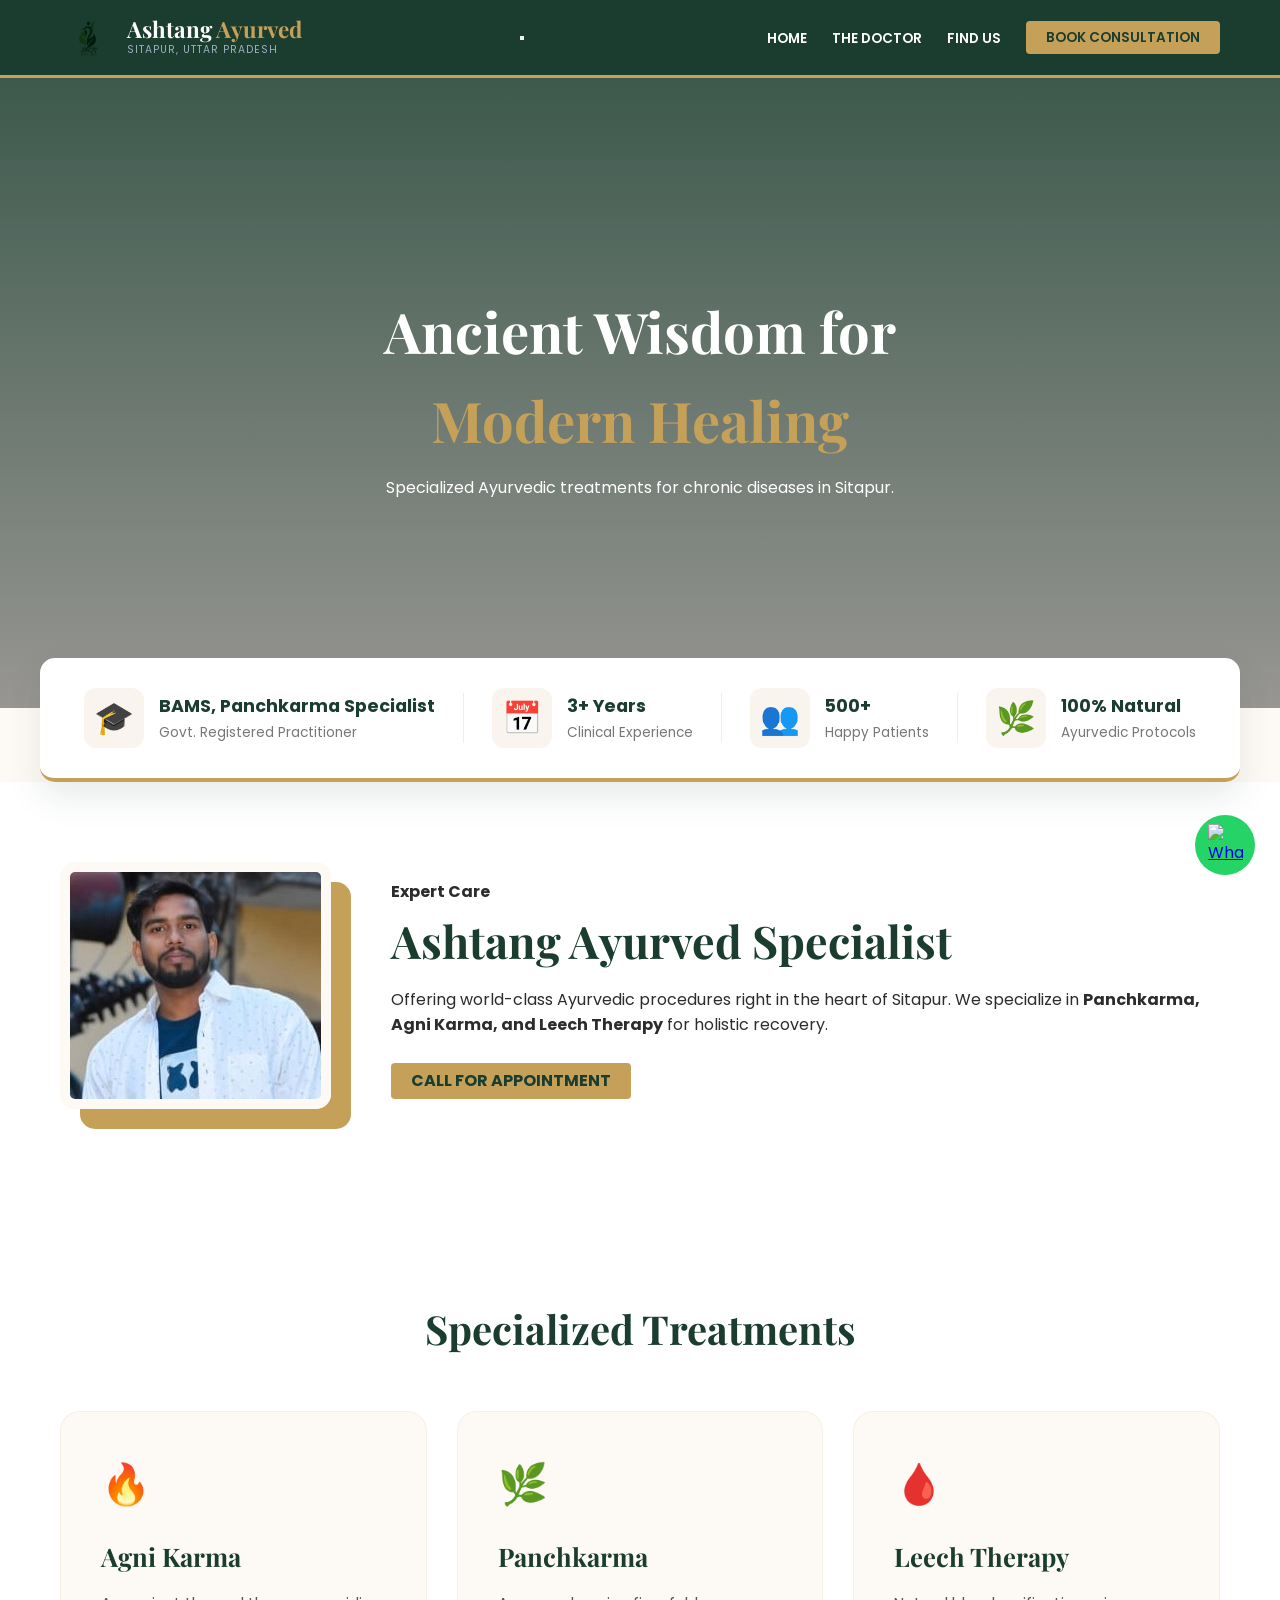
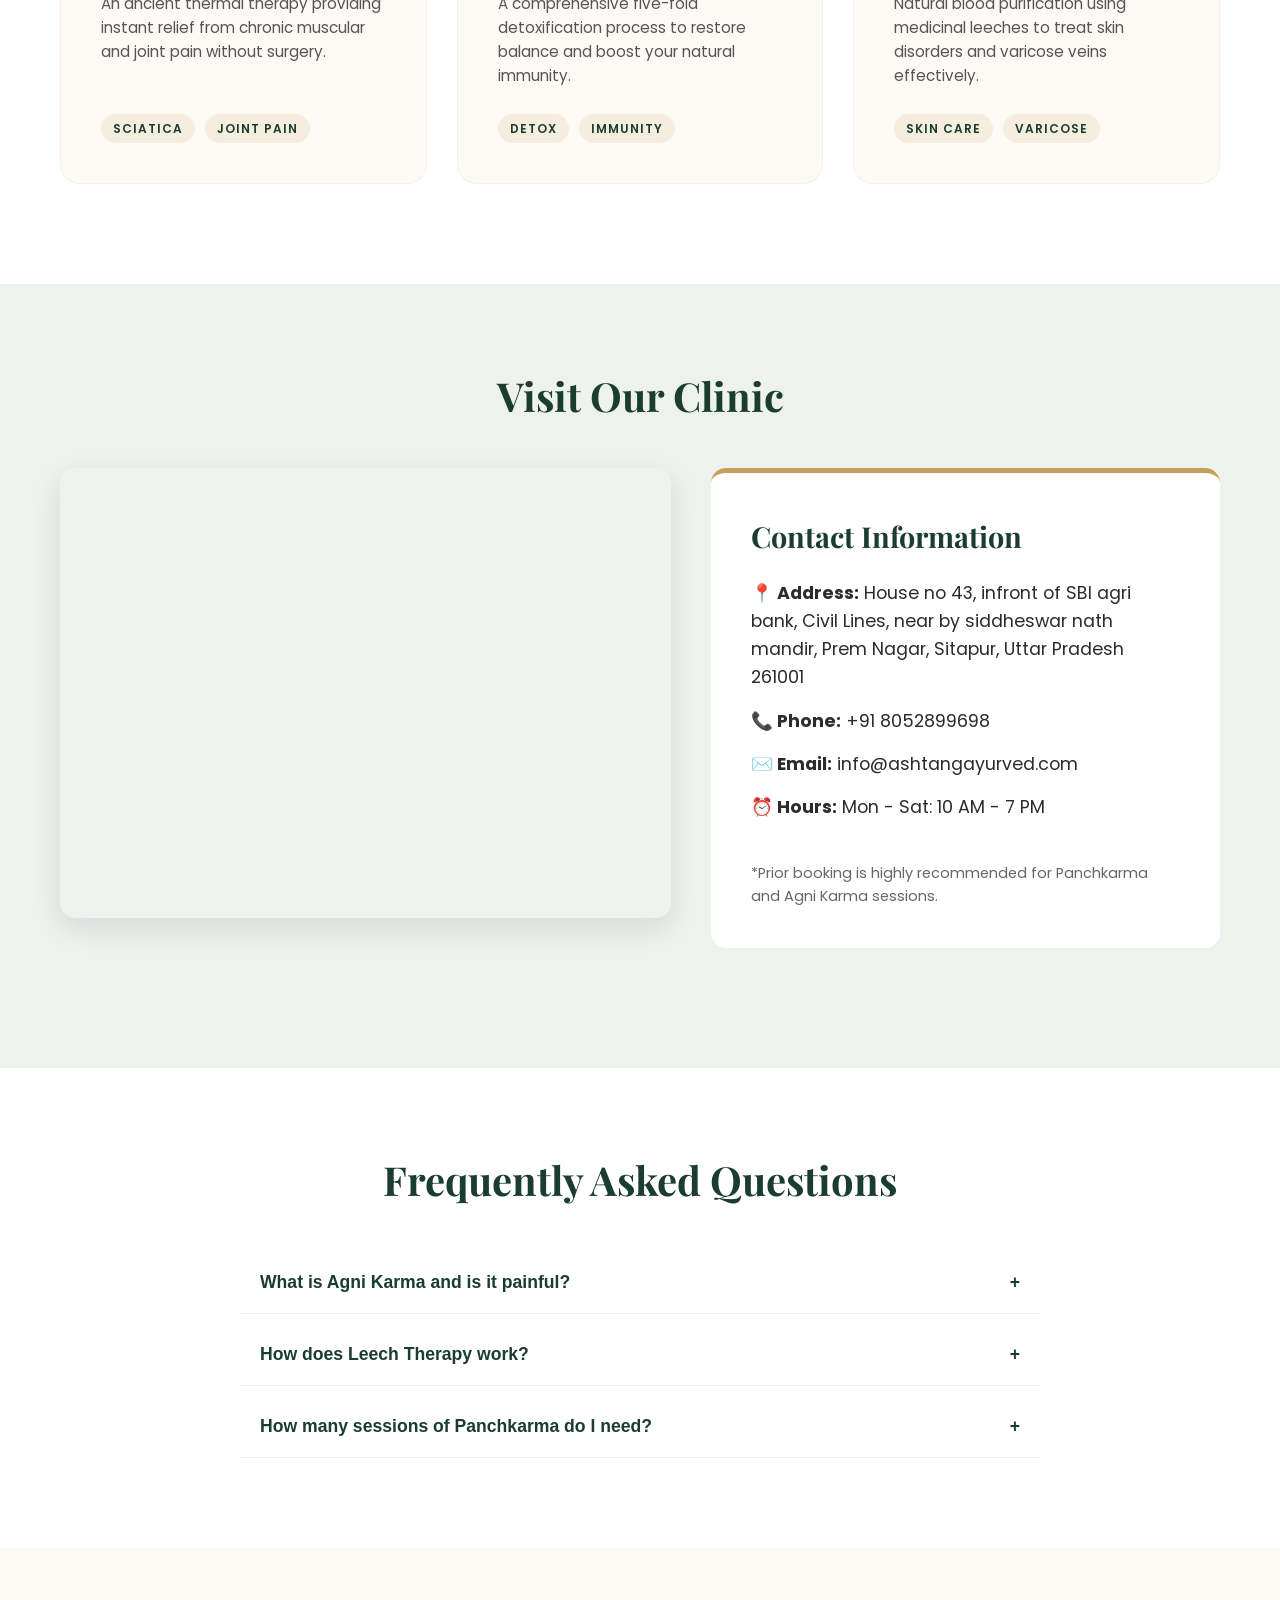
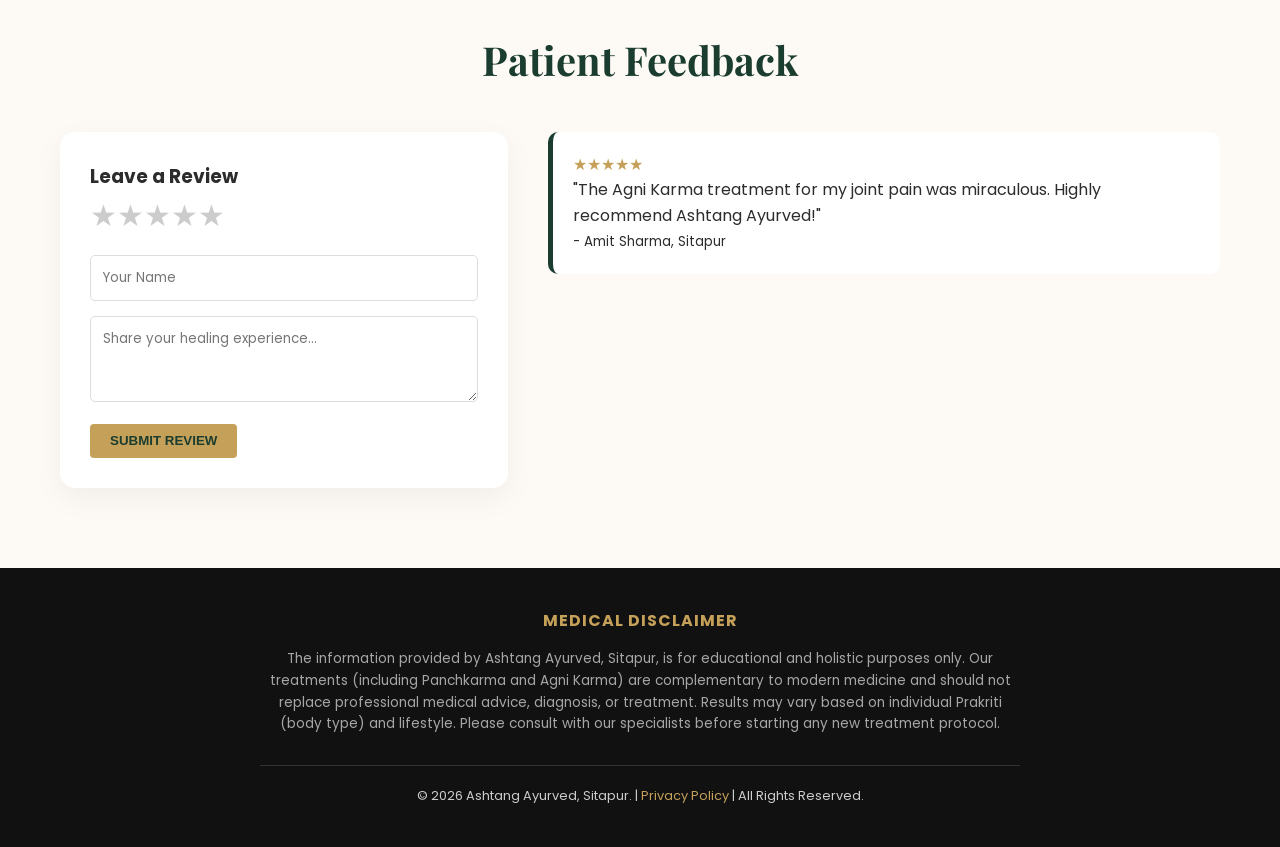
==== commit 90b84e25: "Update index. added hamburger" ====
--- a/index.html
+++ b/index.html
@@ -12,17 +12,24 @@
     <nav class="navbar">
     <div class="container navbar-content">
         <div class="logo-area">
-            <img src="अष्टांग_आयुर्वेद_क्लीनिक.png" alt="Logo" class="header-logo">
+            <img src="अष्टांग_आयुर्वेद_क्लीनिक.png" alt="Ashtang Ayurved Logo" class="header-logo">
             <div class="logo-text">
-                <h1 class="logo">Ashtang <span>Ayurveda</span></h1>
+                <h1 class="logo">Ashtang <span>Ayurved</span></h1>
                 <p class="location-tag">Sitapur, Uttar Pradesh</p>
             </div>
         </div>
-        <ul class="nav-links">
+
+        <button class="menu-toggle" id="menuToggle" aria-label="Toggle Menu">
+            <span class="bar"></span>
+            <span class="bar"></span>
+            <span class="bar"></span>
+        </button>
+
+        <ul class="nav-links" id="navLinks">
             <li><a href="#home">HOME</a></li>
             <li><a href="#about">THE DOCTOR</a></li>
             <li><a href="#location">FIND US</a></li>
-            <li><a href="https://wa.me/918052899698" class="btn-cta">Book Consultation</a></li>
+            <li><a href="https://wa.me/919876543210" class="btn-cta">Book Consultation</a></li>
         </ul>
     </div>
 </nav>
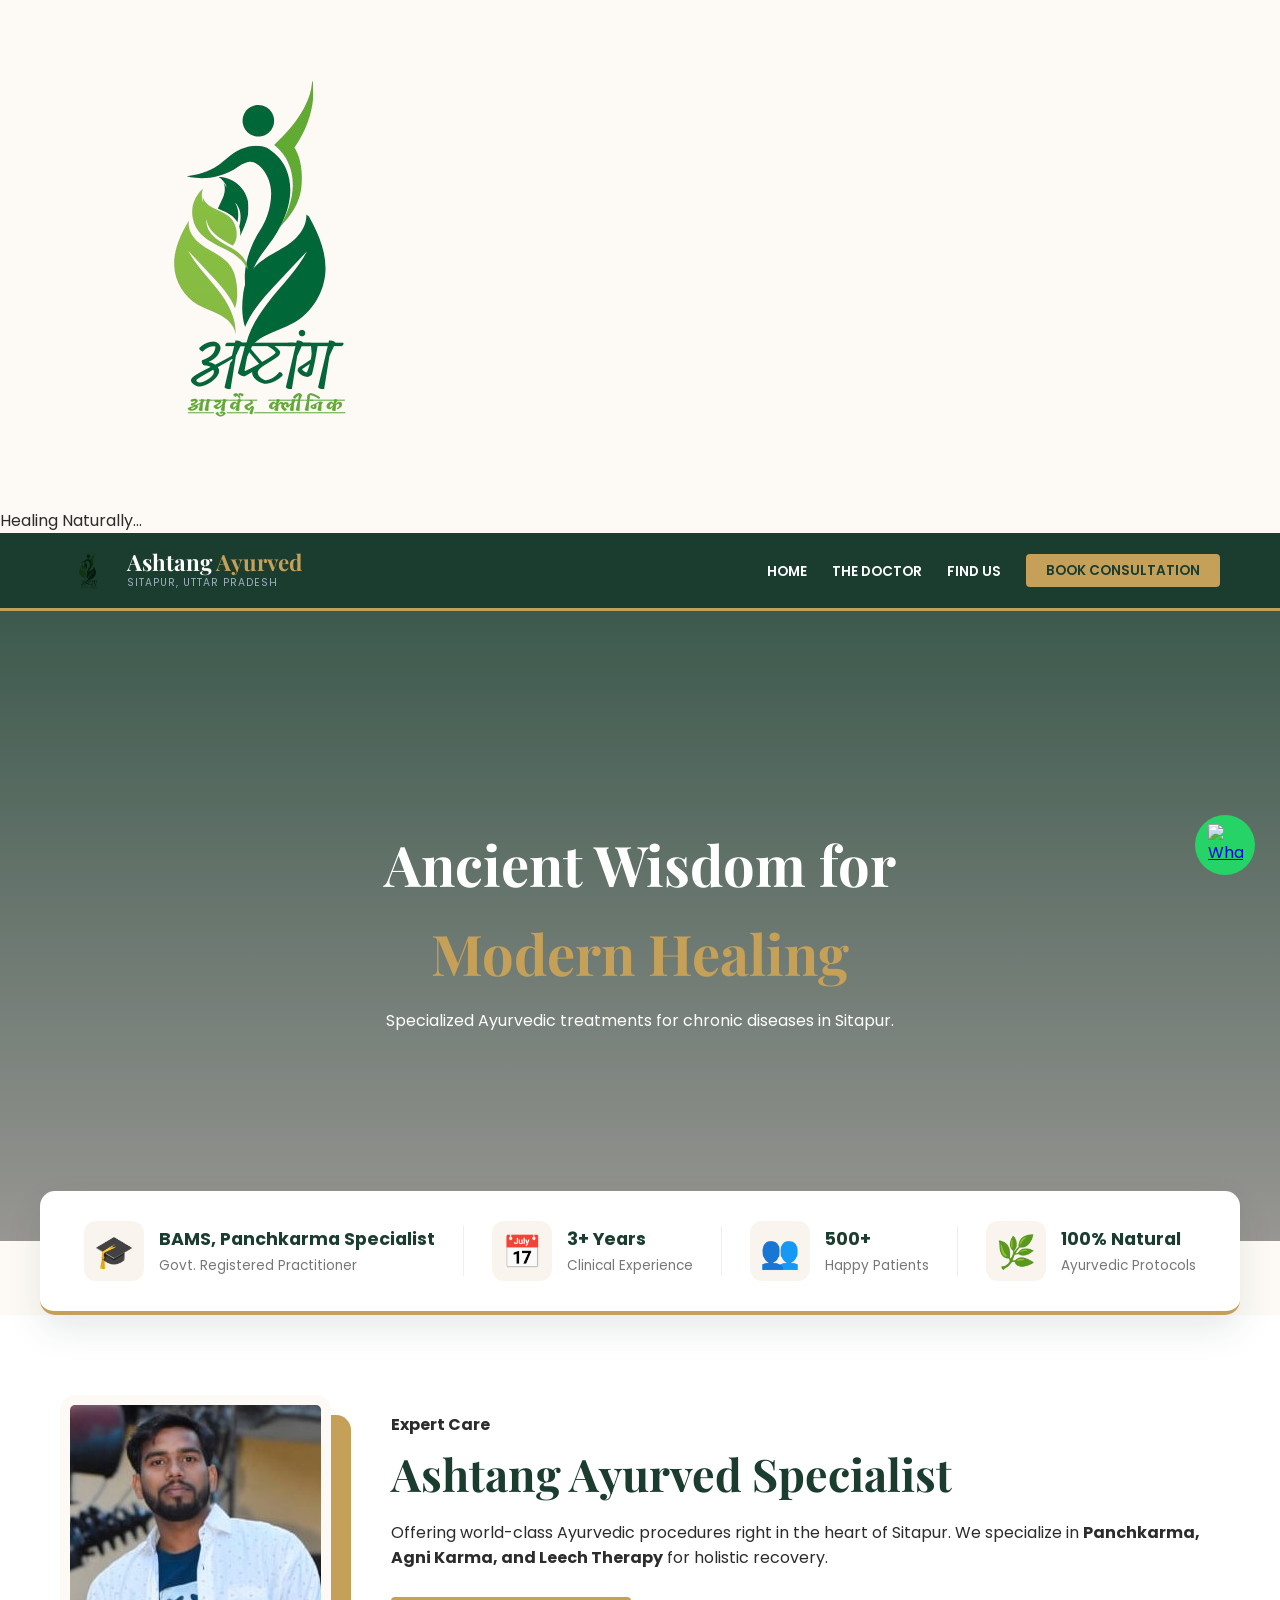
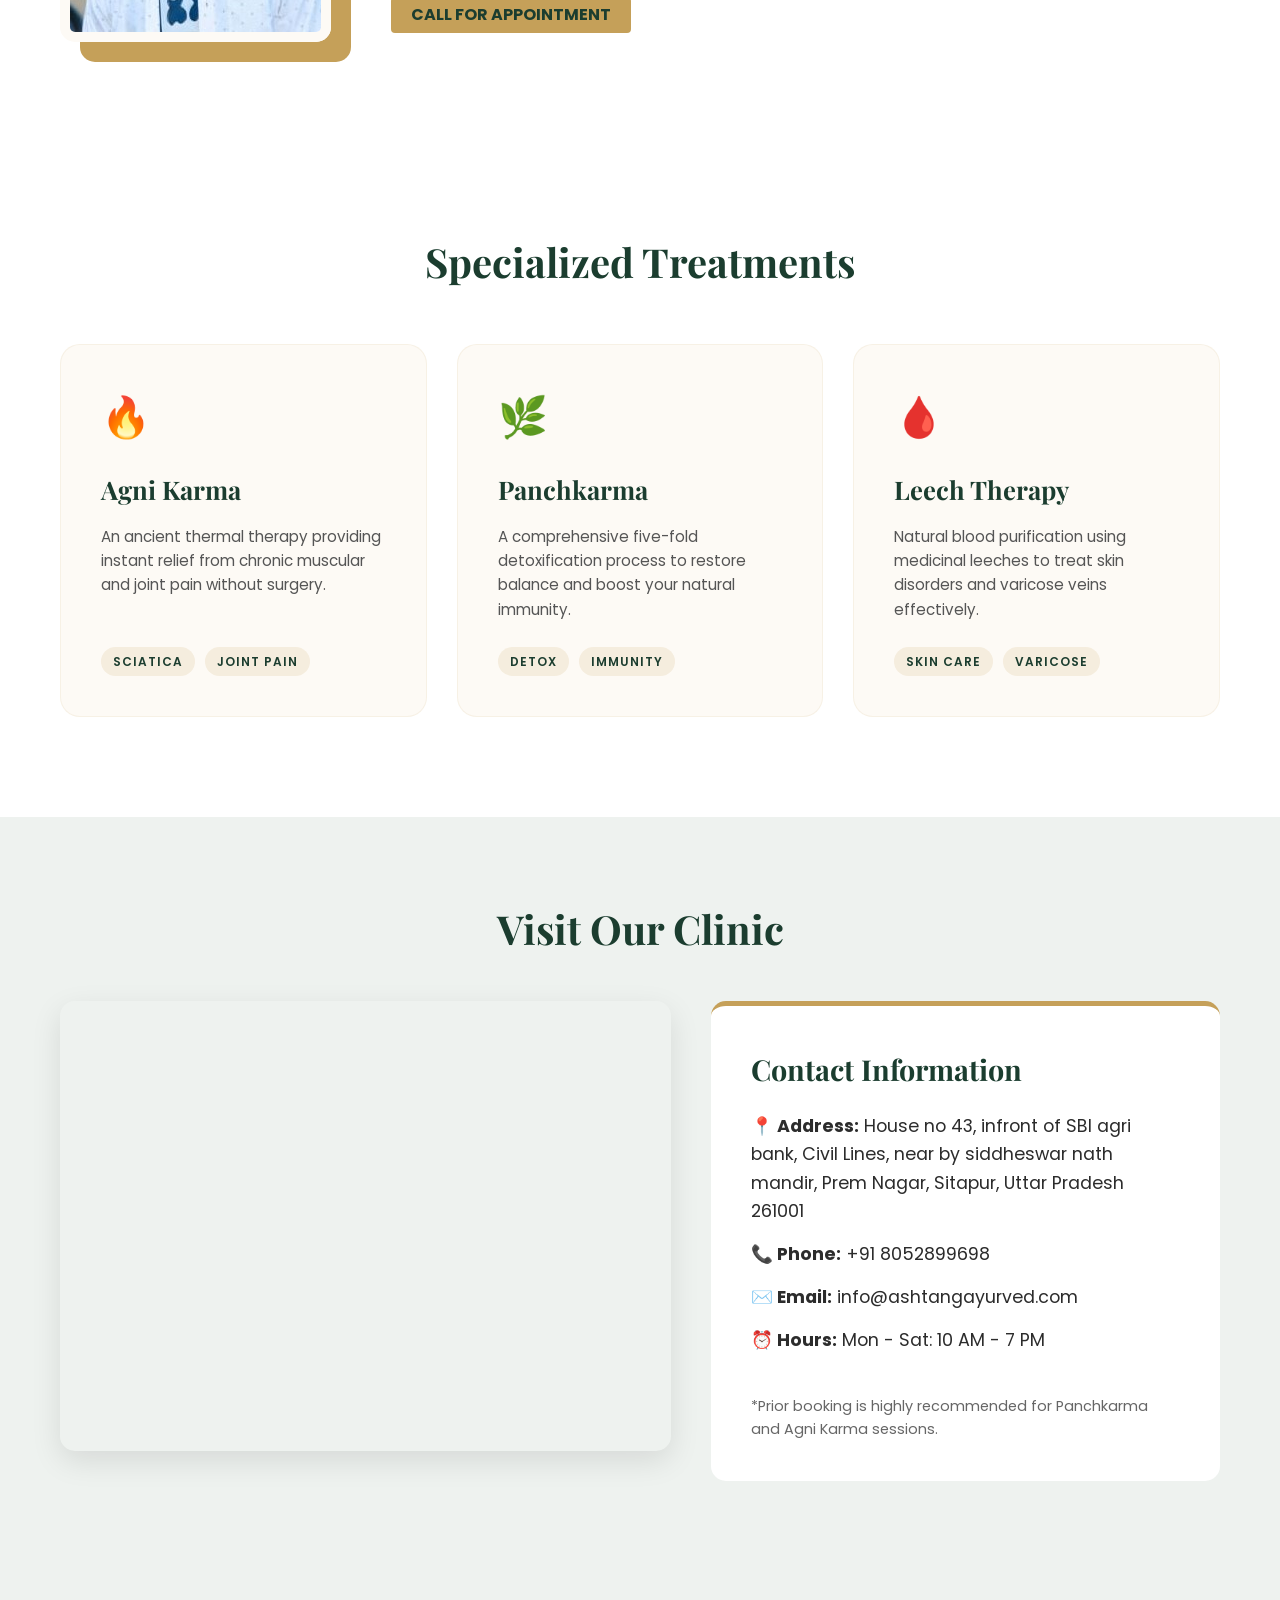
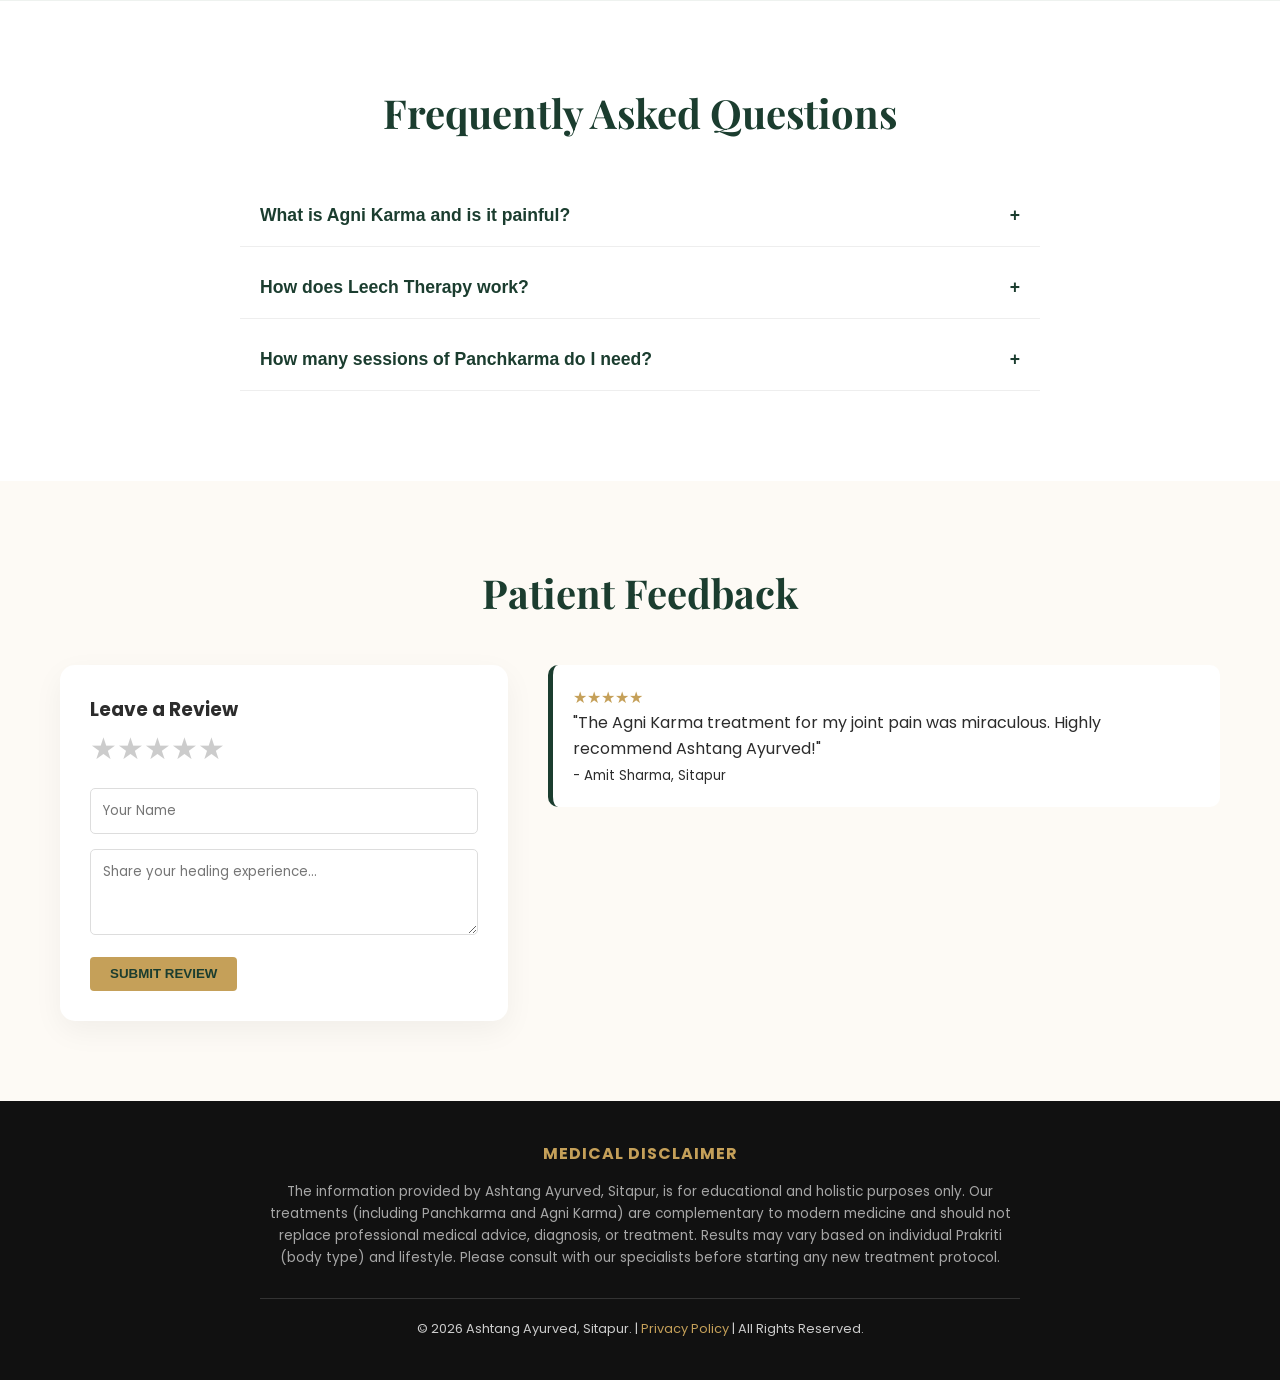
==== commit 24cd4197: "adding spinner" ====
--- a/index.html
+++ b/index.html
@@ -8,7 +8,13 @@
     <link rel="stylesheet" href="style.css">
 </head>
 <body>
-
+<div id="preloader">
+    <div class="loader-content">
+        <img src="अष्टांग_आयुर्वेद_क्लीनिक.png" alt="Loading..." class="loader-logo">
+        <div class="spinner"></div>
+        <p>Healing Naturally...</p>
+    </div>
+</div>
     <nav class="navbar">
     <div class="container navbar-content">
         <div class="logo-area">
--- a/style.css
+++ b/style.css
@@ -480,4 +480,60 @@
     .nav-links {
         display: none; /* Hides links on mobile as per original design */
     }
-}+}
+
+/* Hamburger Styles */
+.menu-toggle {
+    display: none; /* Hidden on desktop */
+    flex-direction: column;
+    justify-content: space-between;
+    width: 30px;
+    height: 21px;
+    background: transparent;
+    border: none;
+    cursor: pointer;
+    z-index: 1001;
+}
+
+.bar {
+    width: 100%;
+    height: 3px;
+    background-color: var(--accent-gold);
+    border-radius: 10px;
+    transition: all 0.3s ease;
+}
+
+/* Mobile Layout (Under 768px) */
+@media (max-width: 768px) {
+    .menu-toggle {
+        display: flex; /* Show hamburger on mobile */
+    }
+
+    .nav-links {
+        position: fixed;
+        top: 0;
+        right: -100%; /* Hidden off-screen by default */
+        height: 100vh;
+        width: 70%;
+        background-color: var(--primary-green);
+        flex-direction: column;
+        justify-content: center;
+        align-items: center;
+        transition: 0.4s ease;
+        box-shadow: -10px 0 30px rgba(0,0,0,0.3);
+        z-index: 1000;
+    }
+
+    .nav-links.active {
+        right: 0; /* Slide in when active */
+    }
+
+    .nav-links li {
+        margin: 20px 0;
+    }
+
+    /* Animate Hamburger to 'X' when active */
+    .menu-toggle.active .bar:nth-child(1) { transform: translateY(9px) rotate(45deg); }
+    .menu-toggle.active .bar:nth-child(2) { opacity: 0; }
+    .menu-toggle.active .bar:nth-child(3) { transform: translateY(-9px) rotate(-45deg); }
+}
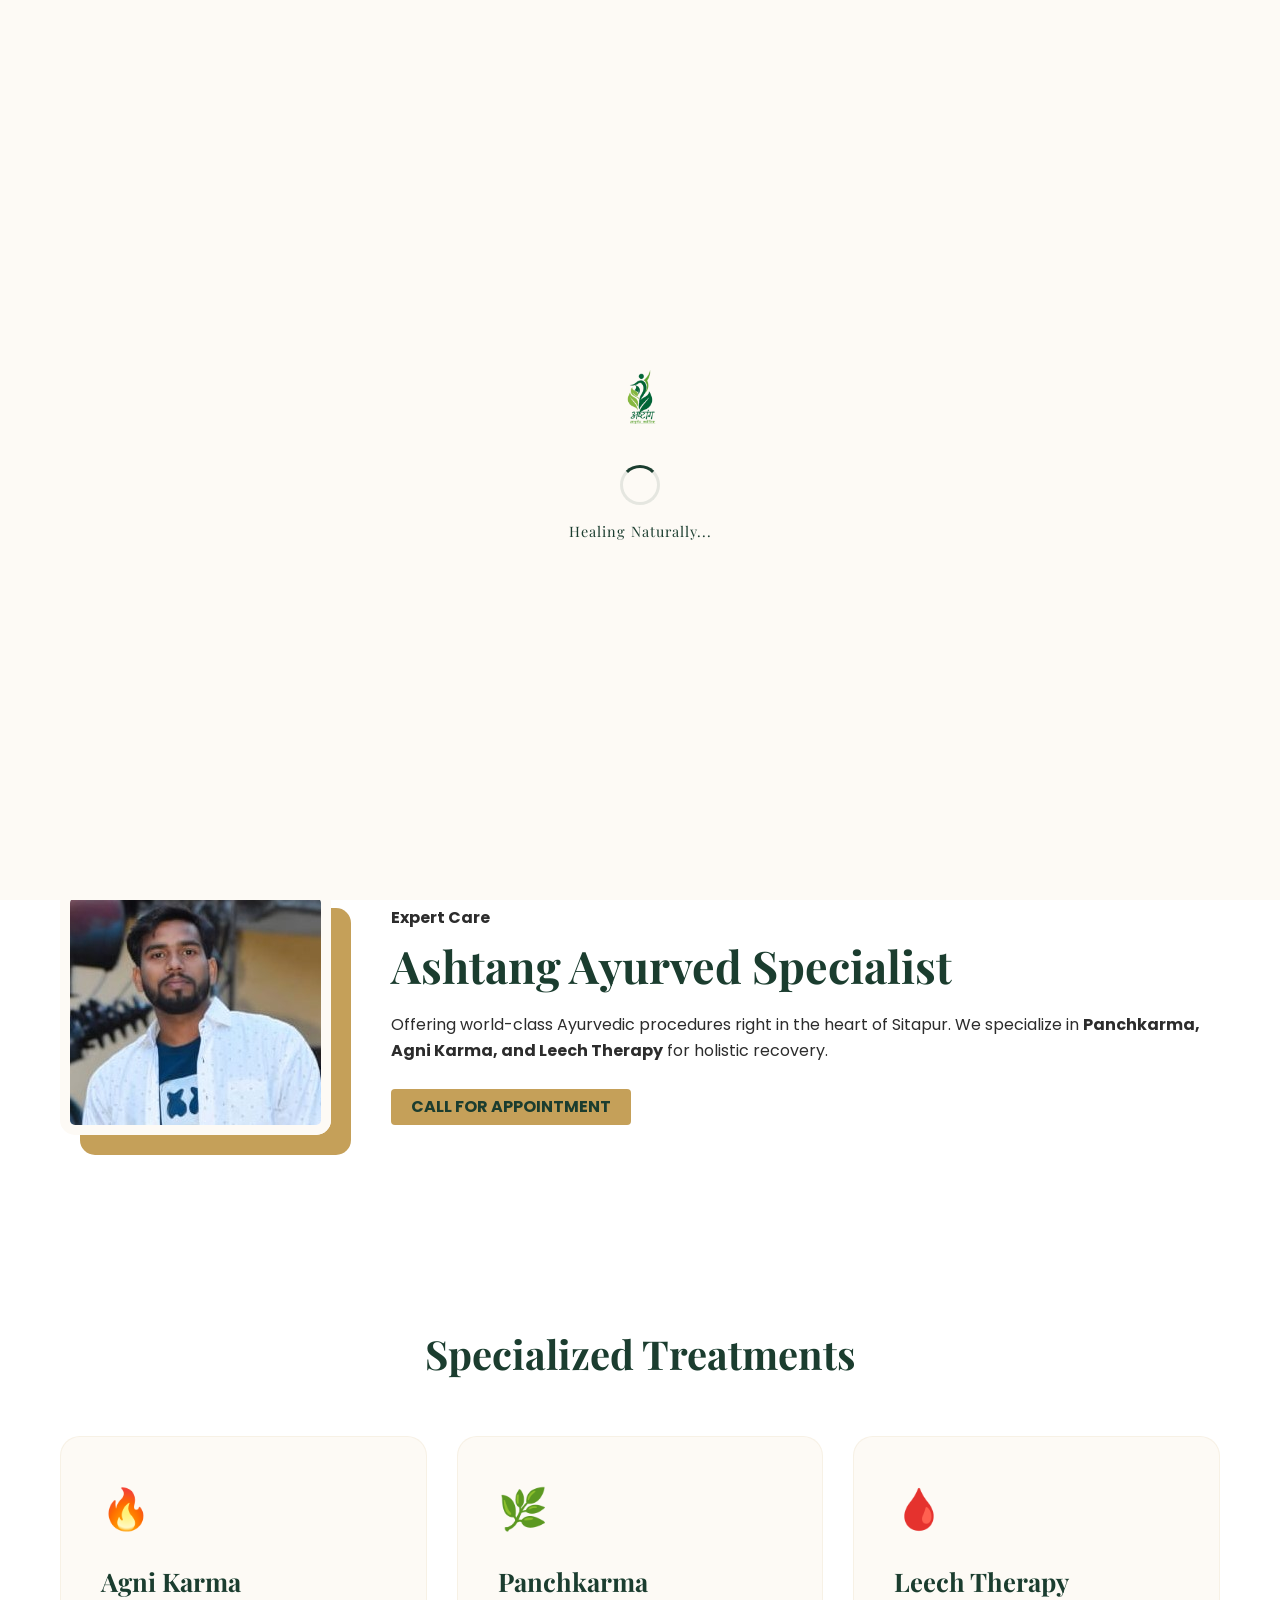
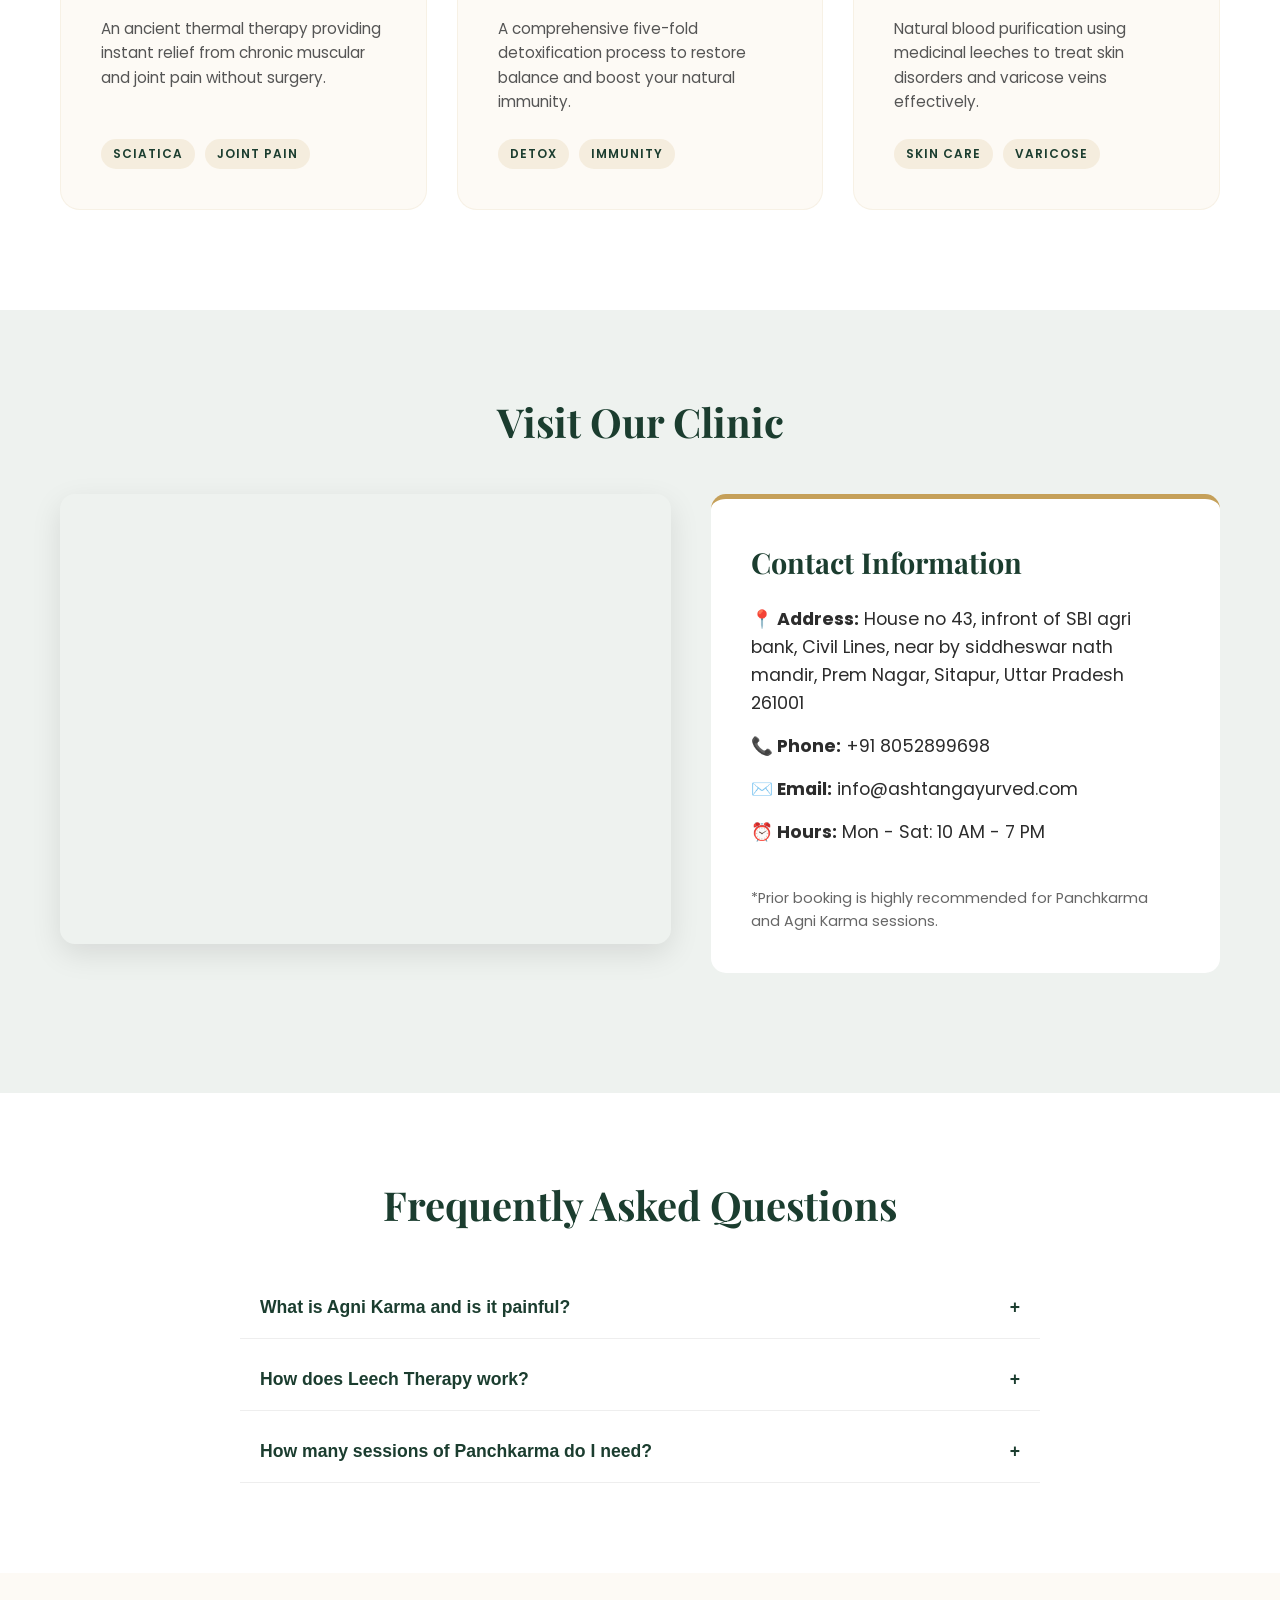
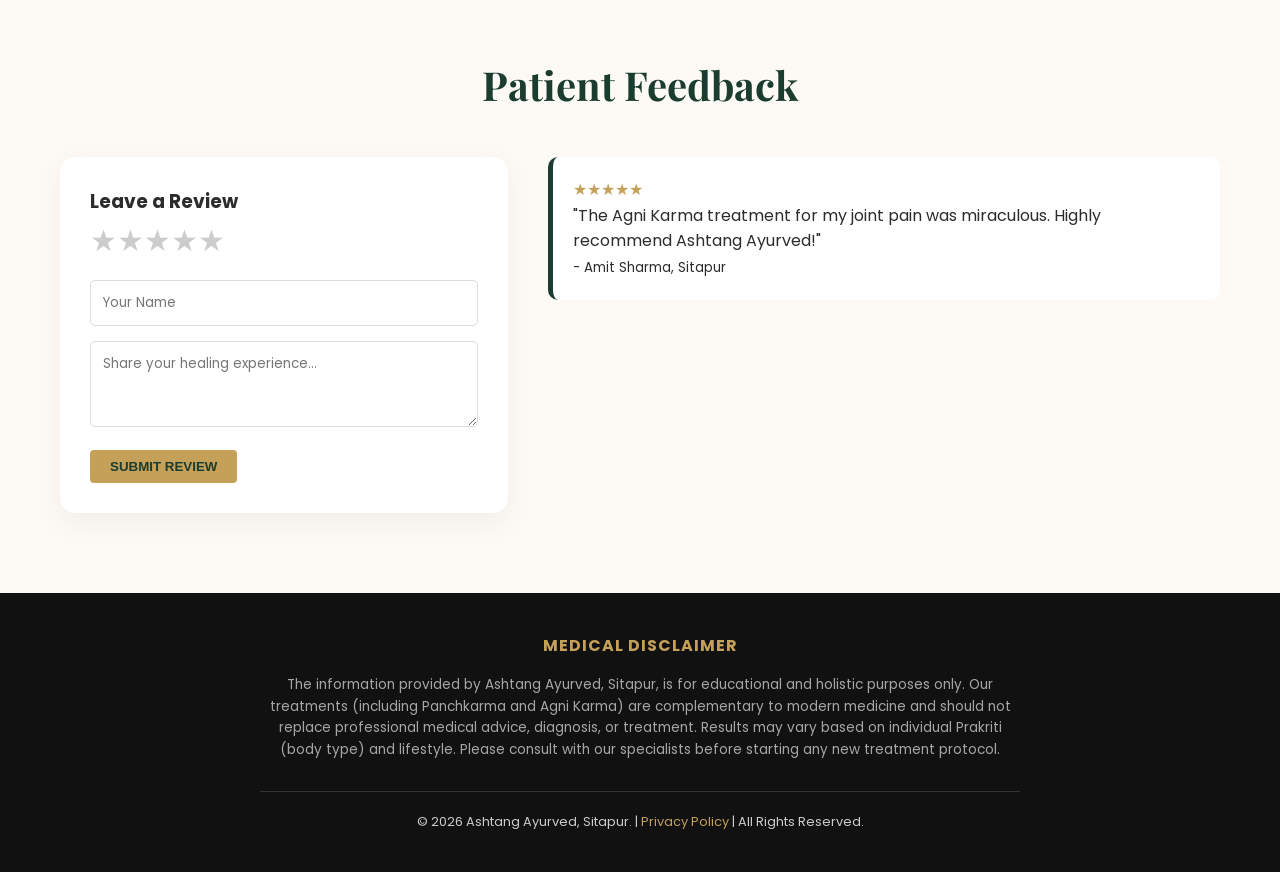
==== commit 4b18fbeb: "commenting preloader" ====
--- a/index.html
+++ b/index.html
@@ -8,13 +8,13 @@
     <link rel="stylesheet" href="style.css">
 </head>
 <body>
-<div id="preloader">
+/*<div id="preloader">
     <div class="loader-content">
         <img src="अष्टांग_आयुर्वेद_क्लीनिक.png" alt="Loading..." class="loader-logo">
         <div class="spinner"></div>
         <p>Healing Naturally...</p>
     </div>
-</div>
+</div>*/
     <nav class="navbar">
     <div class="container navbar-content">
         <div class="logo-area">
--- a/style.css
+++ b/style.css
@@ -537,3 +537,64 @@
     .menu-toggle.active .bar:nth-child(2) { opacity: 0; }
     .menu-toggle.active .bar:nth-child(3) { transform: translateY(-9px) rotate(-45deg); }
 }
+
+
+/* Preloader Styles */
+#preloader {
+    position: fixed;
+    top: 0;
+    left: 0;
+    width: 100%;
+    height: 100%;
+    background-color: var(--bg-cream);
+    display: flex;
+    justify-content: center;
+    align-items: center;
+    z-index: 9999; /* Stays above everything */
+    transition: opacity 0.5s ease;
+}
+
+.loader-content {
+    text-align: center;
+}
+
+.loader-logo {
+    height: 80px;
+    margin-bottom: 20px;
+    mix-blend-mode: multiply;
+    animation: pulse 1.5s infinite ease-in-out;
+}
+
+.spinner {
+    width: 40px;
+    height: 40px;
+    margin: 0 auto 15px;
+    border: 3px solid rgba(27, 61, 47, 0.1);
+    border-top: 3px solid var(--primary-green);
+    border-radius: 50%;
+    animation: spin 1s linear infinite;
+}
+
+.loader-content p {
+    color: var(--primary-green);
+    font-family: 'Playfair Display', serif;
+    letter-spacing: 1px;
+    font-size: 0.9rem;
+}
+
+/* Animations */
+@keyframes spin {
+    0% { transform: rotate(0deg); }
+    100% { transform: rotate(360deg); }
+}
+
+@keyframes pulse {
+    0%, 100% { transform: scale(1); opacity: 0.8; }
+    50% { transform: scale(1.05); opacity: 1; }
+}
+
+/* Class to hide preloader */
+.preloader-hidden {
+    opacity: 0;
+    pointer-events: none;
+}
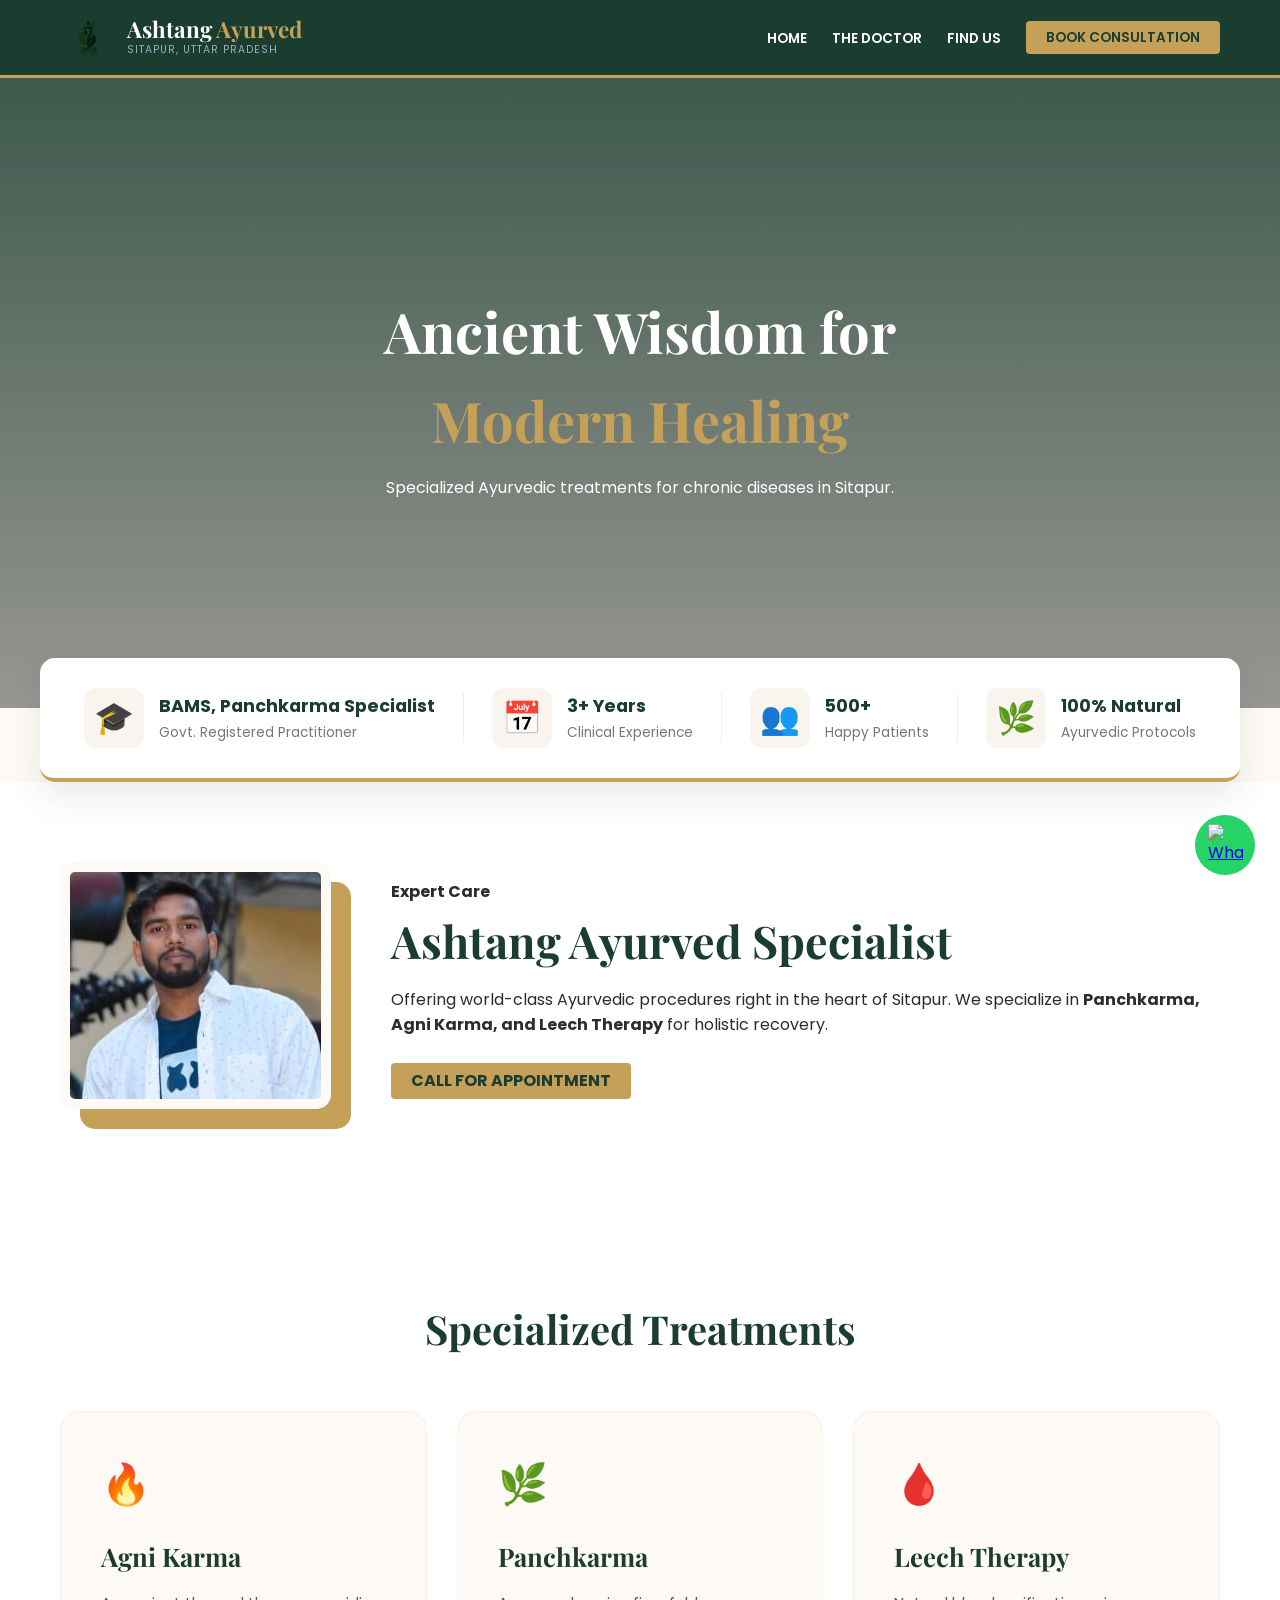
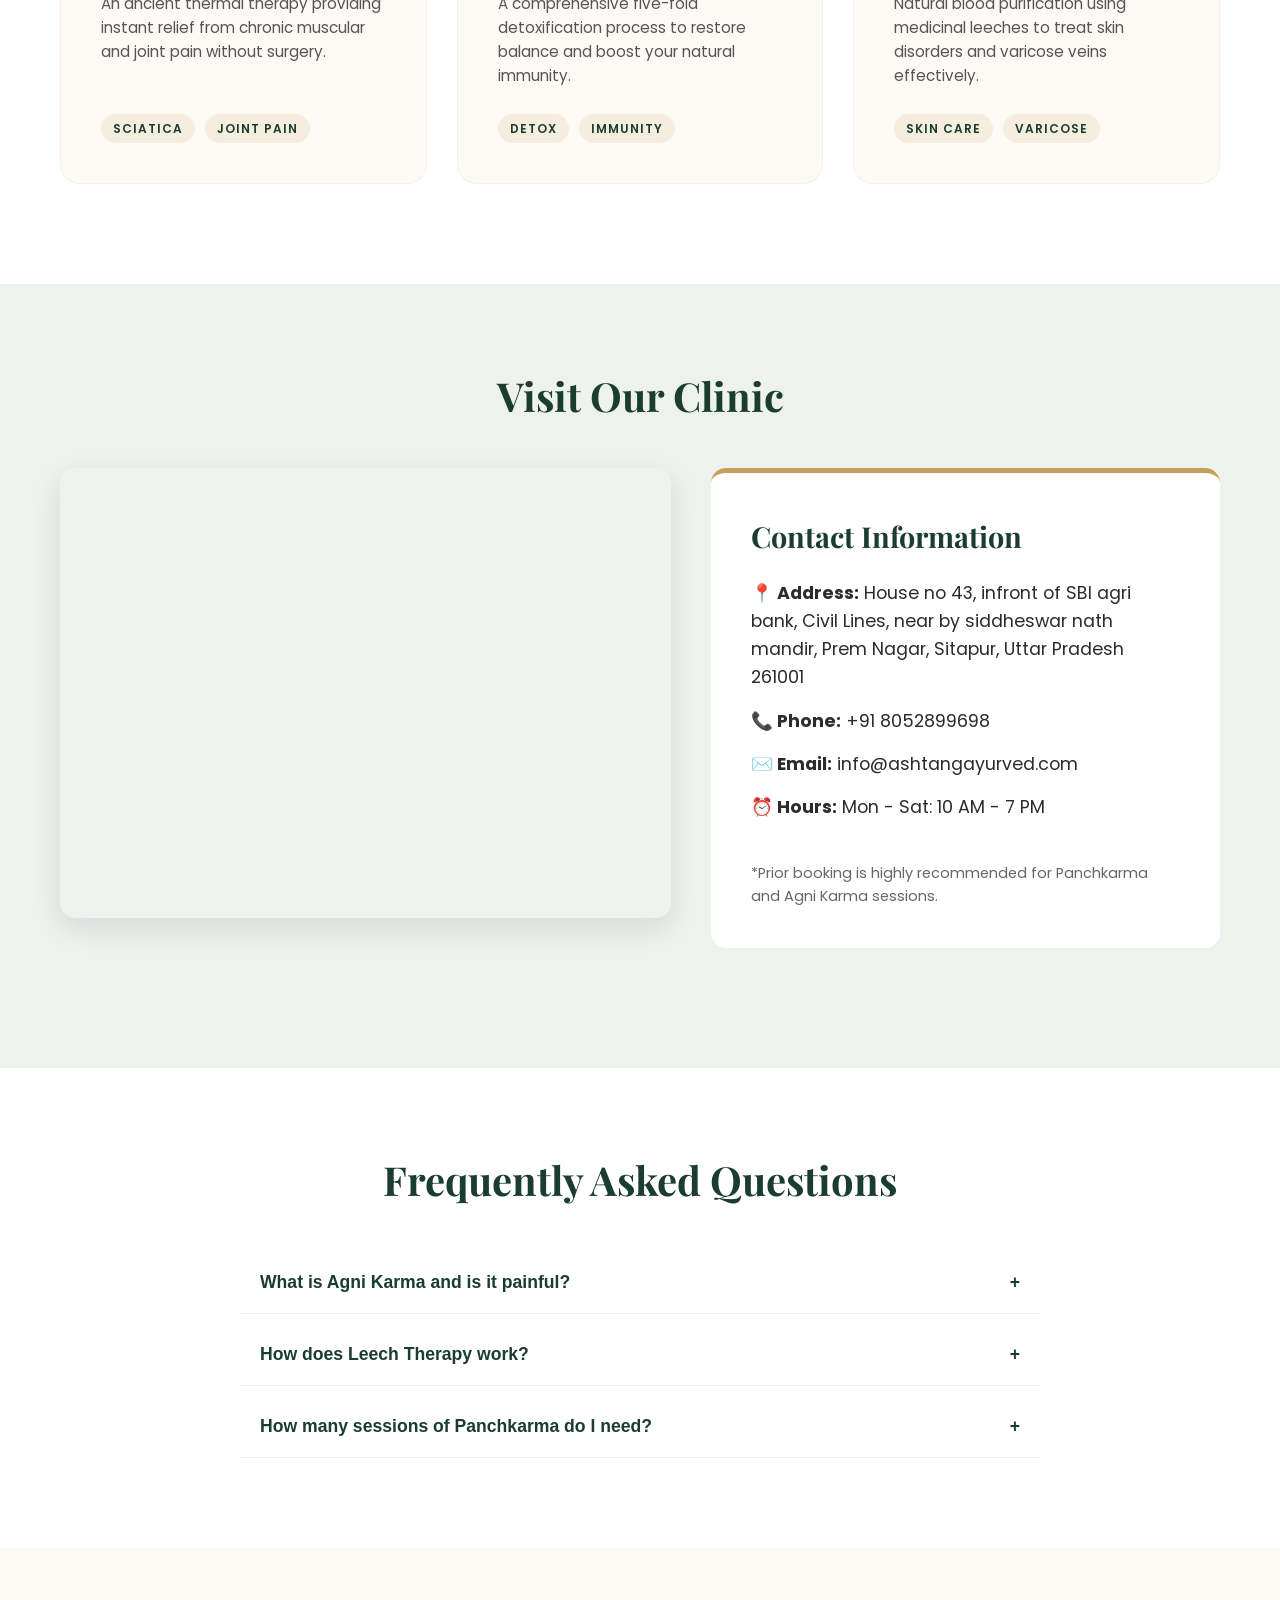
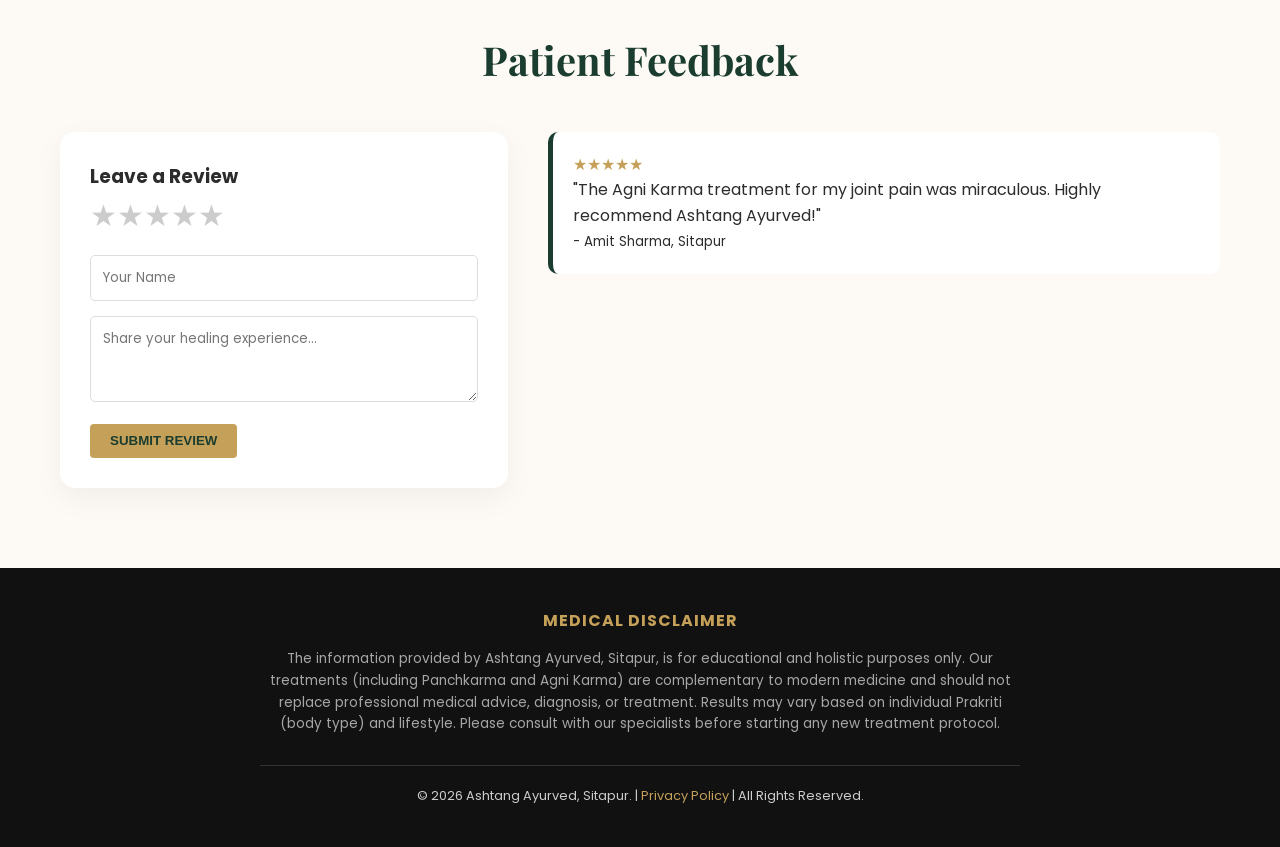
==== commit ae91bd97: "Update index.html" ====
--- a/index.html
+++ b/index.html
@@ -8,13 +8,13 @@
     <link rel="stylesheet" href="style.css">
 </head>
 <body>
-/*<div id="preloader">
+<!--<div id="preloader">
     <div class="loader-content">
         <img src="अष्टांग_आयुर्वेद_क्लीनिक.png" alt="Loading..." class="loader-logo">
         <div class="spinner"></div>
         <p>Healing Naturally...</p>
     </div>
-</div>*/
+</div>-->
     <nav class="navbar">
     <div class="container navbar-content">
         <div class="logo-area">
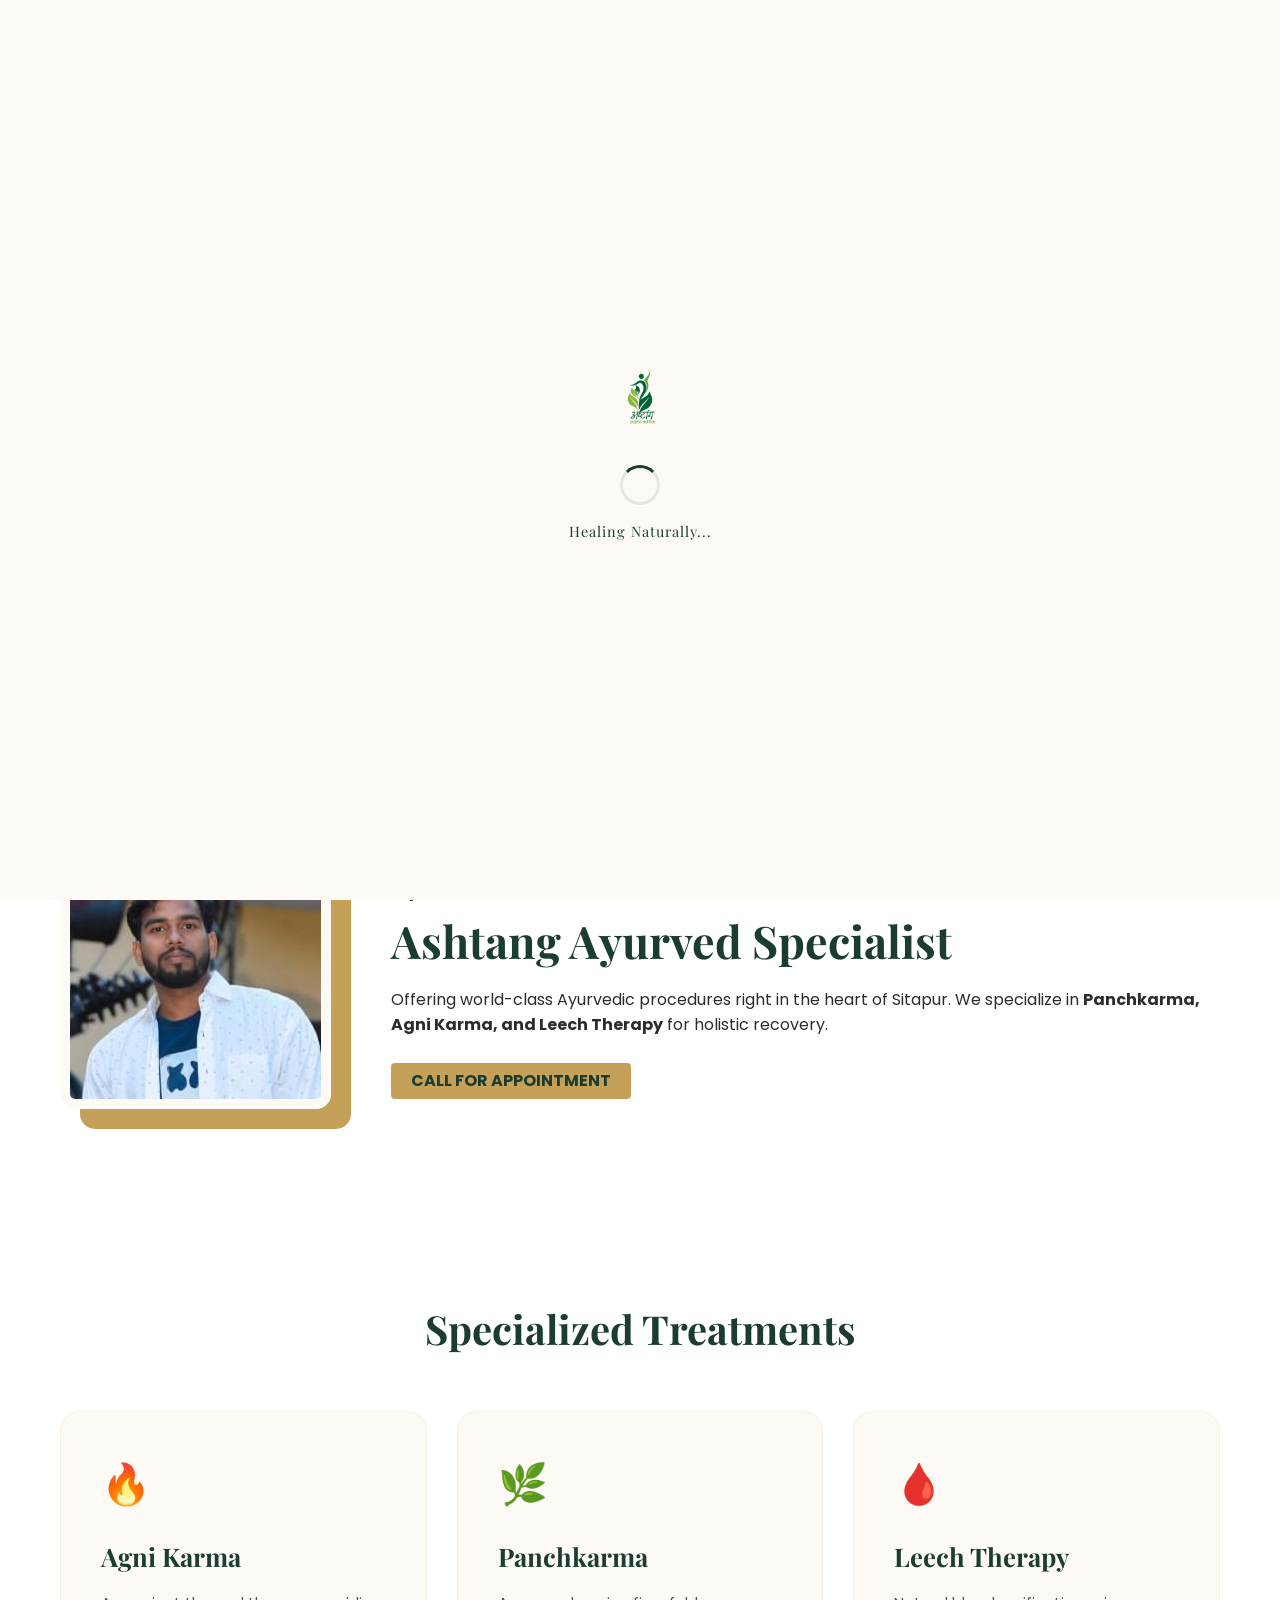
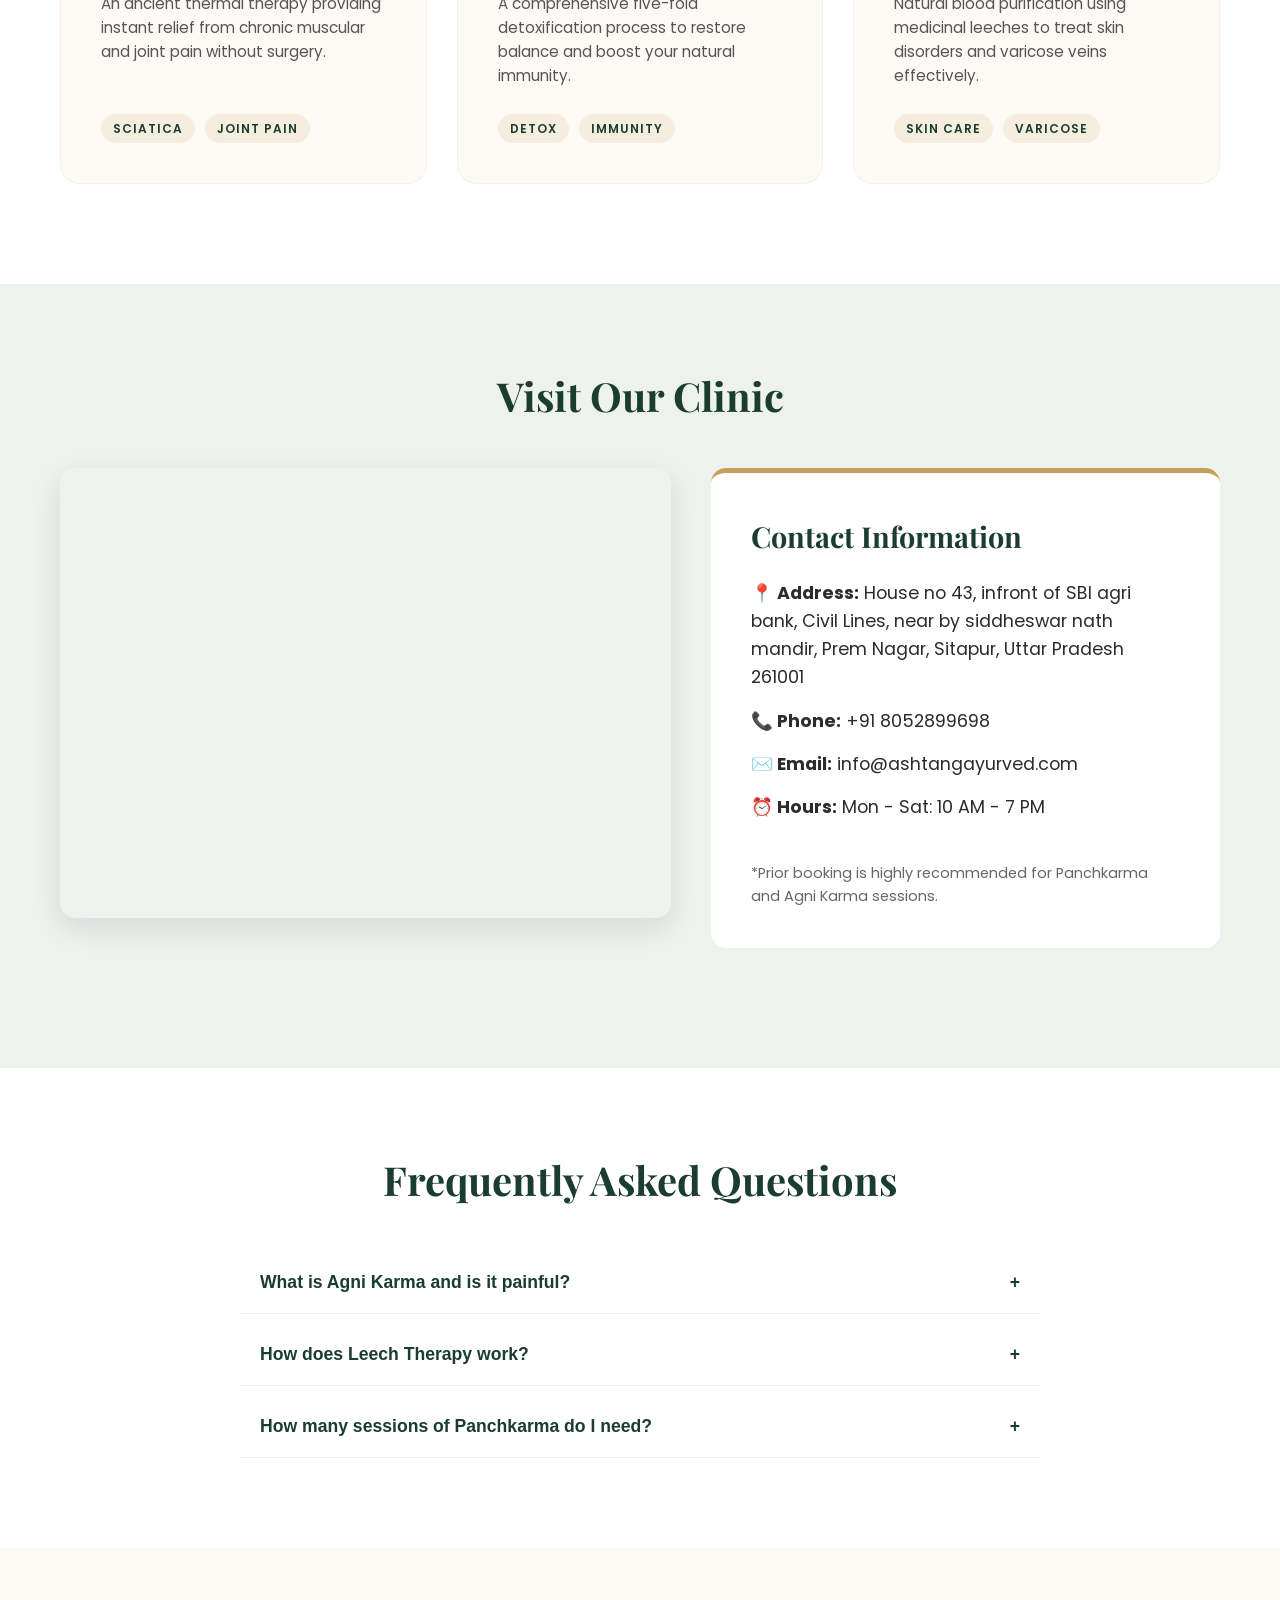
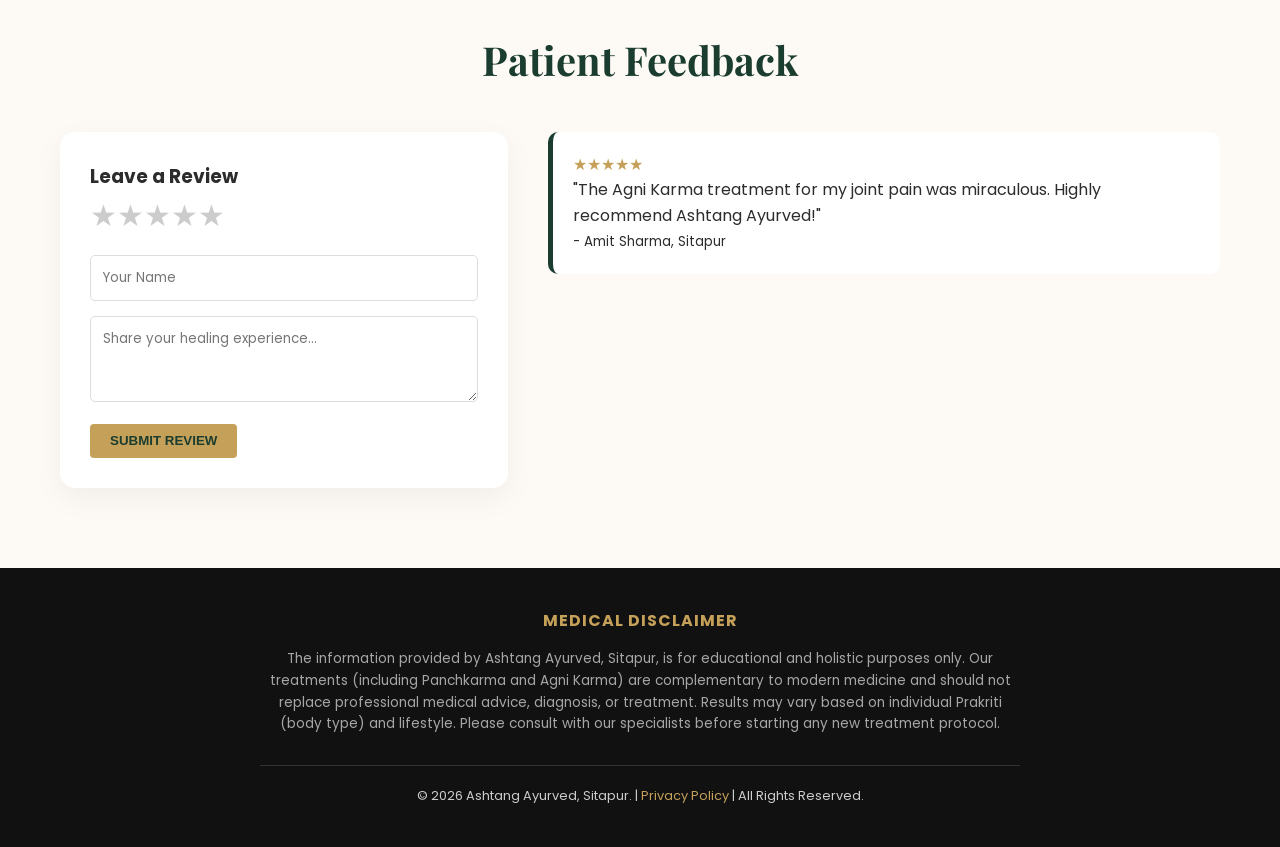
==== commit 10deaa6b: "uncommenting preloader code" ====
--- a/index.html
+++ b/index.html
@@ -8,13 +8,13 @@
     <link rel="stylesheet" href="style.css">
 </head>
 <body>
-<!--<div id="preloader">
+<div id="preloader">
     <div class="loader-content">
         <img src="अष्टांग_आयुर्वेद_क्लीनिक.png" alt="Loading..." class="loader-logo">
         <div class="spinner"></div>
         <p>Healing Naturally...</p>
     </div>
-</div>-->
+</div>
     <nav class="navbar">
     <div class="container navbar-content">
         <div class="logo-area">
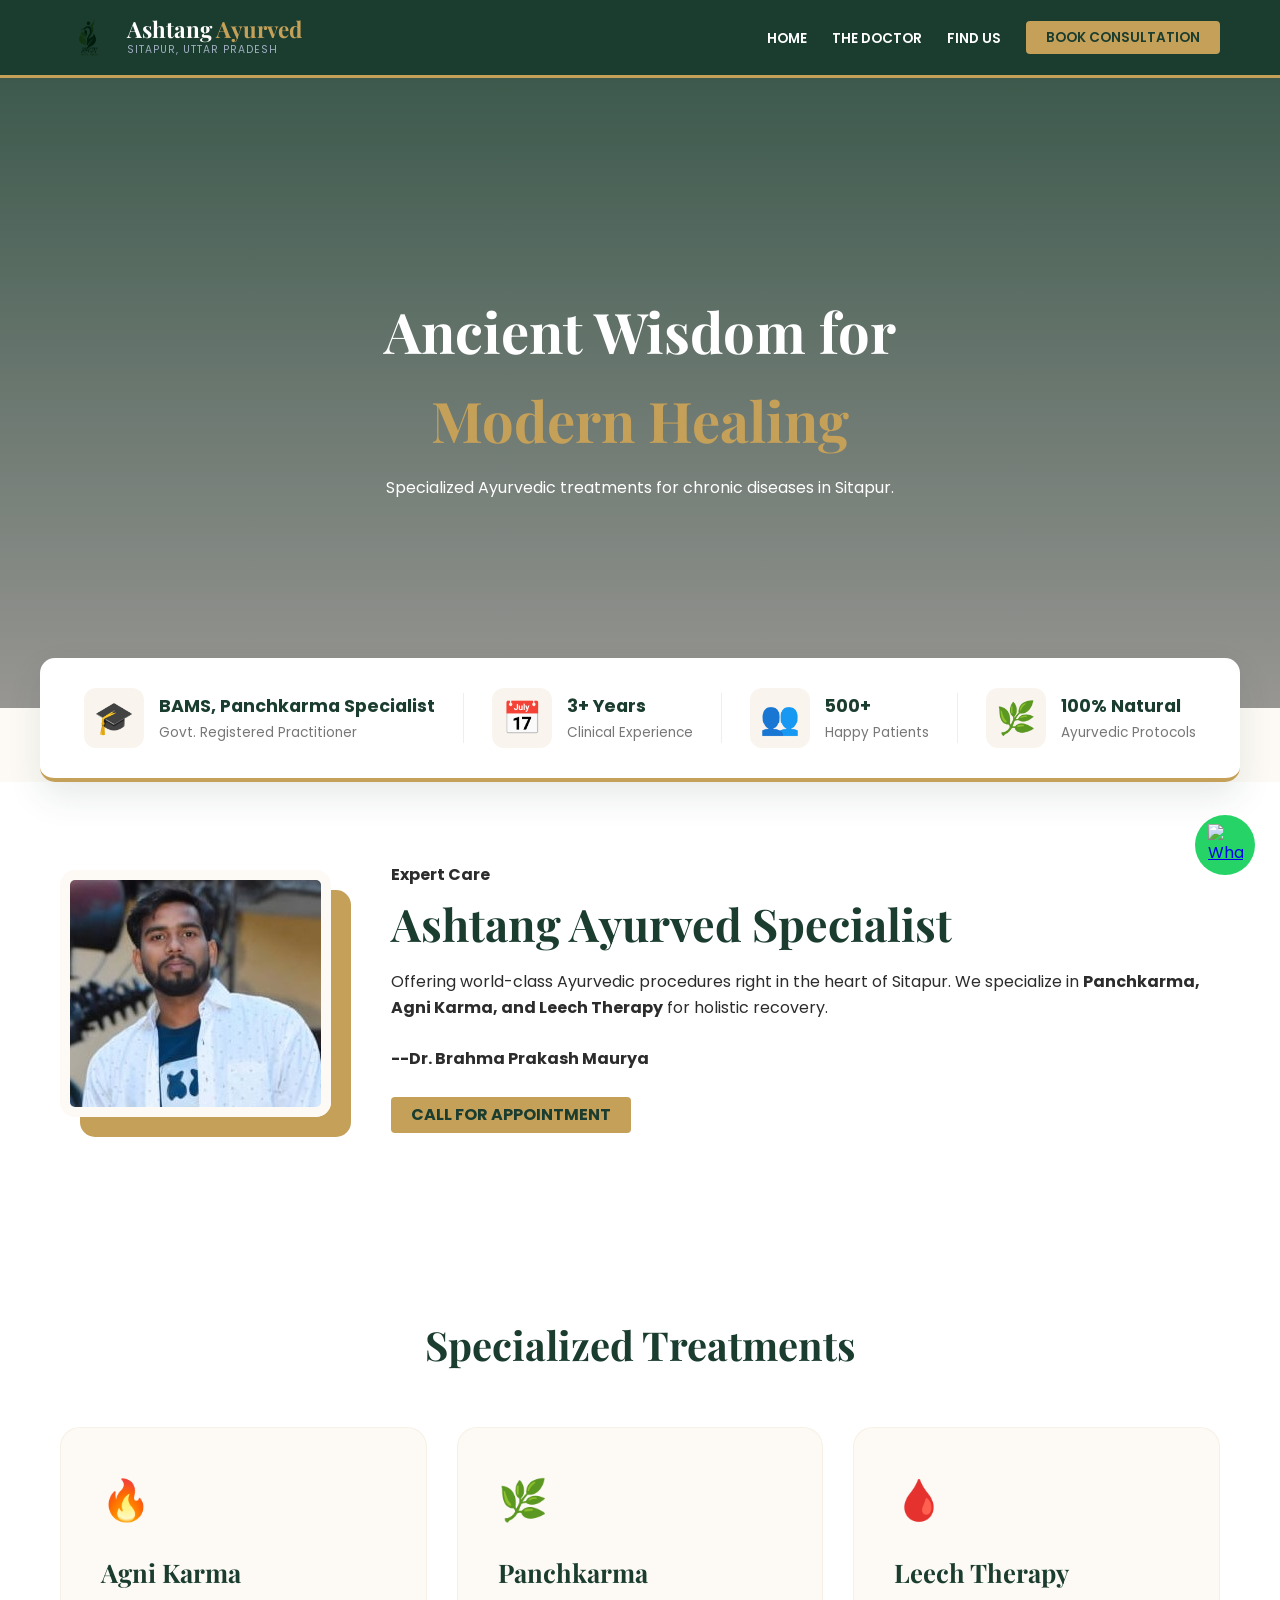
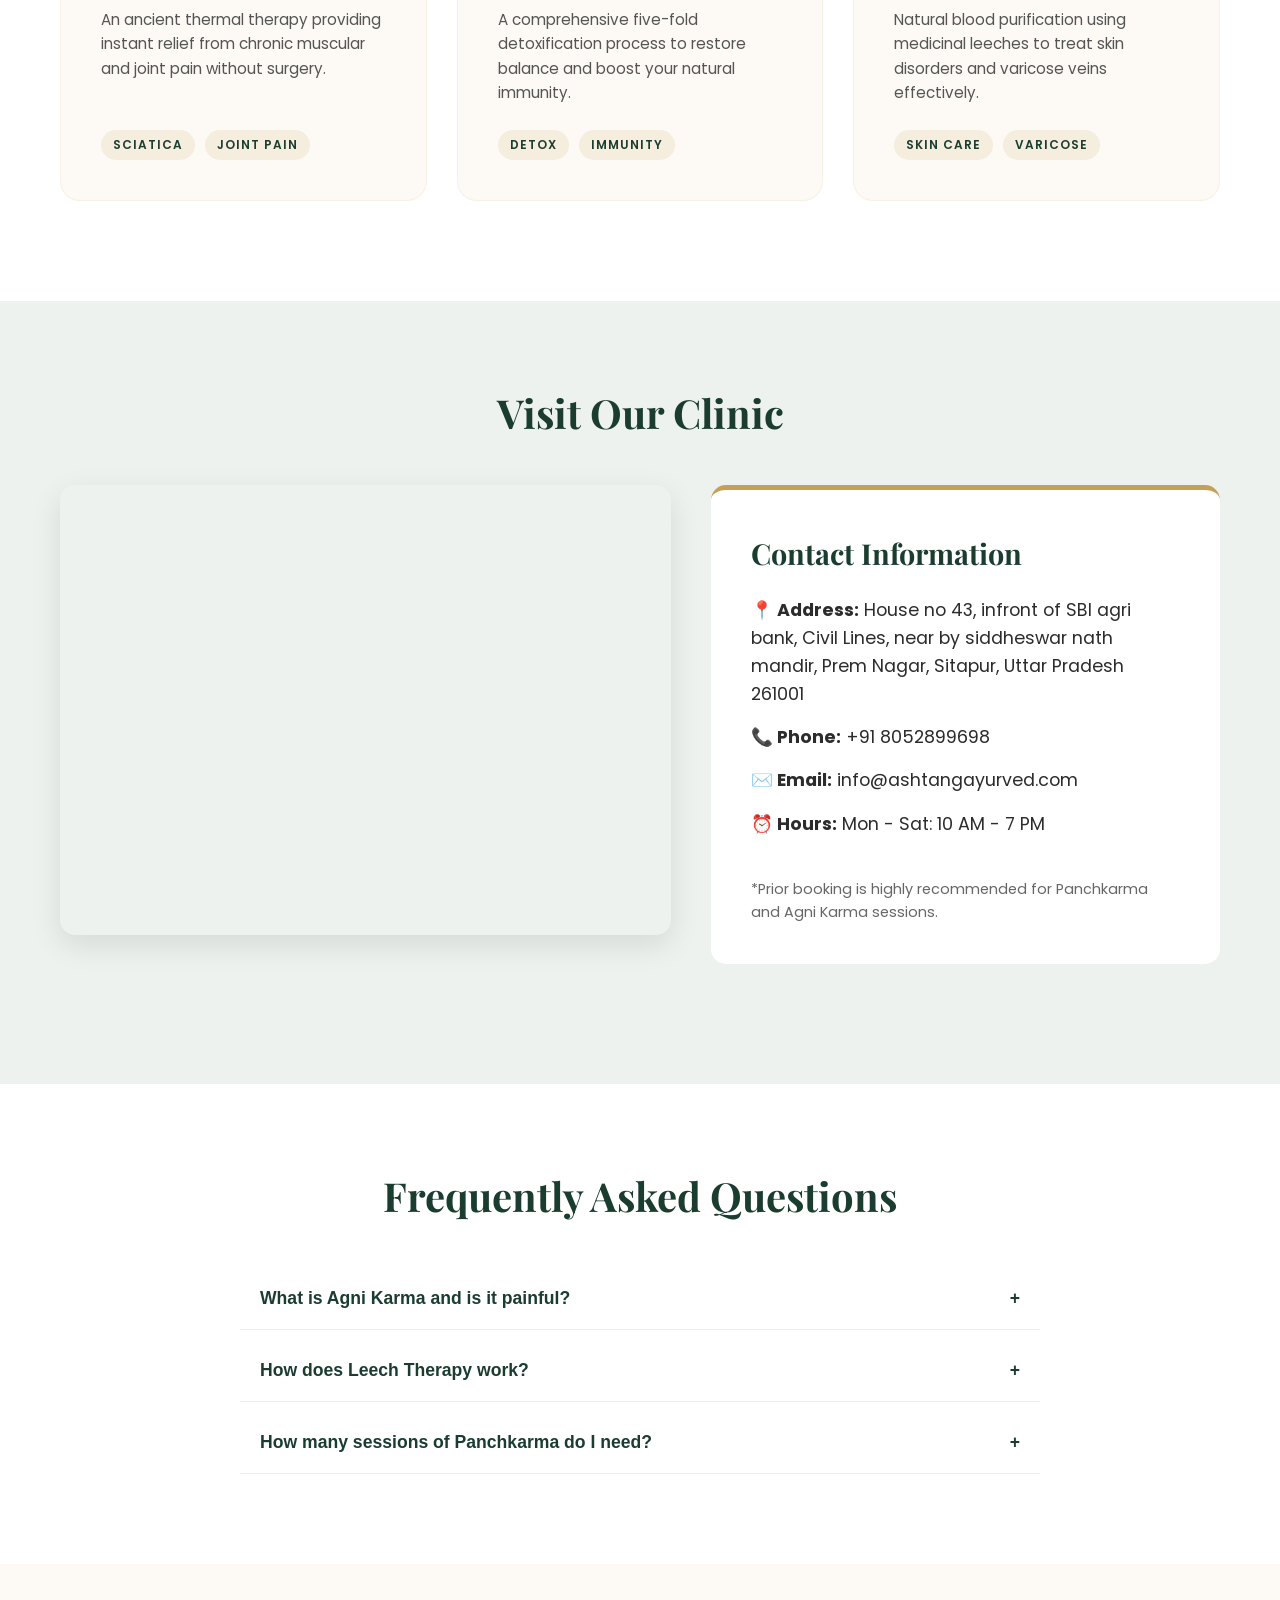
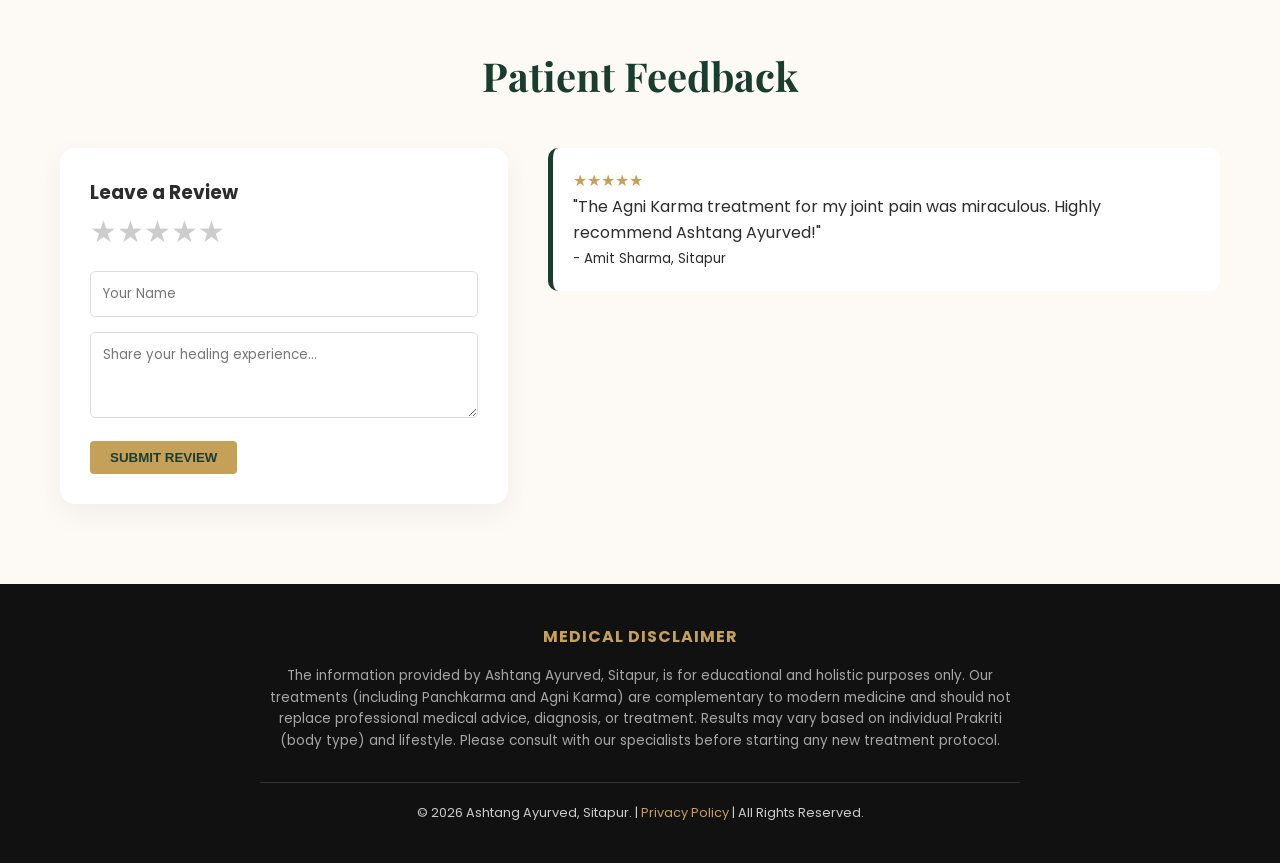
==== commit eb5fbed1: "adding dr name" ====
--- a/index.html
+++ b/index.html
@@ -94,6 +94,9 @@
                     <h2>Ashtang Ayurved Specialist</h2>
                     <p>Offering world-class Ayurvedic procedures right in the heart of Sitapur. We specialize in <strong>Panchkarma, Agni Karma, and Leech Therapy</strong> for holistic recovery.</p>
                     <br>
+                   <strong>--Dr. Brahma Prakash Maurya</strong>
+<br>
+<br>
                     <a href="tel:+919876543210" class="btn-cta" style="text-decoration:none;">Call for Appointment</a>
                 </div>
             </div>
--- a/style.css
+++ b/style.css
@@ -503,41 +503,63 @@
     transition: all 0.3s ease;
 }
 
-/* Mobile Layout (Under 768px) */
+/* --- FIXED MOBILE RESPONSIVENESS --- */
 @media (max-width: 768px) {
-    .menu-toggle {
-        display: flex; /* Show hamburger on mobile */
-    }
-
+    /* Hide the default desktop horizontal display */
     .nav-links {
+        display: flex !important; /* Change from 'none' to 'flex' */
         position: fixed;
         top: 0;
-        right: -100%; /* Hidden off-screen by default */
+        right: -100%; /* Keeps it hidden off-screen */
         height: 100vh;
-        width: 70%;
+        width: 75%; /* Menu width on mobile */
         background-color: var(--primary-green);
         flex-direction: column;
         justify-content: center;
         align-items: center;
-        transition: 0.4s ease;
+        transition: 0.4s cubic-bezier(0.175, 0.885, 0.32, 1.275);
         box-shadow: -10px 0 30px rgba(0,0,0,0.3);
         z-index: 1000;
     }
 
+    /* Pull the menu into view when active */
     .nav-links.active {
-        right: 0; /* Slide in when active */
+        right: 0; 
     }
 
     .nav-links li {
         margin: 20px 0;
-    }
-
-    /* Animate Hamburger to 'X' when active */
-    .menu-toggle.active .bar:nth-child(1) { transform: translateY(9px) rotate(45deg); }
-    .menu-toggle.active .bar:nth-child(2) { opacity: 0; }
-    .menu-toggle.active .bar:nth-child(3) { transform: translateY(-9px) rotate(-45deg); }
-}
-
+        margin-left: 0; /* Reset desktop margin */
+    }
+
+    .nav-links li a {
+        font-size: 1.2rem;
+    }
+
+    /* Show hamburger icon */
+    .menu-toggle {
+        display: flex;
+    }
+
+    /* Fix for other components on mobile */
+    .map-flex, .feedback-container { 
+        grid-template-columns: 1fr; 
+    }
+    .hero h2 { 
+        font-size: 2.2rem; 
+    }
+}
+
+/* --- HAMBURGER ICON ANIMATION --- */
+/* This ensures the icon stays on top of the menu when open */
+.menu-toggle.active {
+    position: relative;
+    z-index: 1001;
+}
+
+.menu-toggle.active .bar:nth-child(1) { transform: translateY(9px) rotate(45deg); }
+.menu-toggle.active .bar:nth-child(2) { opacity: 0; }
+.menu-toggle.active .bar:nth-child(3) { transform: translateY(-9px) rotate(-45deg); }
 
 /* Preloader Styles */
 #preloader {
@@ -597,4 +619,5 @@
 .preloader-hidden {
     opacity: 0;
     pointer-events: none;
-}
+    transition: opacity 0.5s ease;
+}
